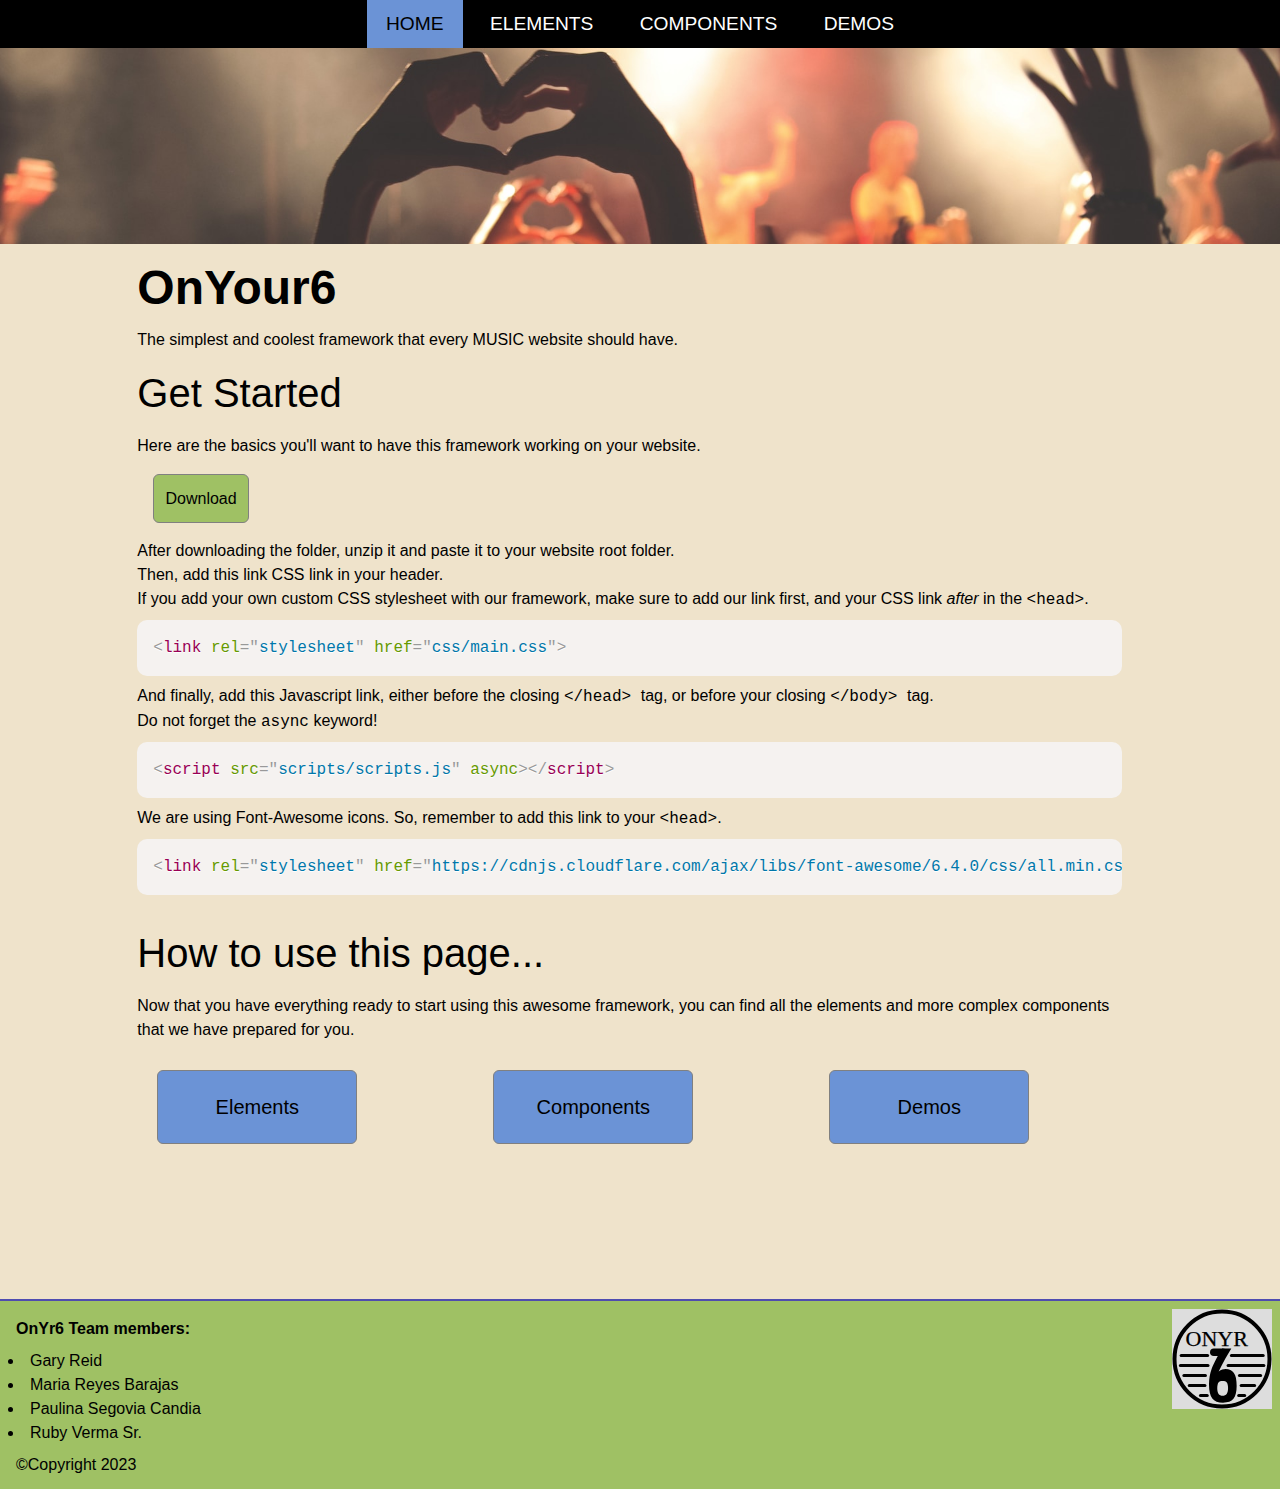
==== index.html @ 85c2cf01 "Everything first time" ====
<!DOCTYPE html>
<html lang="en">
<head>
    <meta charset="UTF-8">
    <meta http-equiv="X-UA-Compatible" content="IE=edge">
    <meta name="viewport" content="width=device-width, initial-scale=1.0">
    <title>Framework Group 6 Musicians</title>

    <!-- GOOGLE FONTS -->
    <link rel="preconnect" href="https://fonts.googleapis.com">
    <link rel="preconnect" href="https://fonts.gstatic.com" crossorigin>
    <link href="https://fonts.googleapis.com/css2?family=Montserrat:wght@300;400;500;700;800&family=Open+Sans:wght@300;500;700;800&family=Roboto:wght@300;500;700;900&family=Ysabeau:wght@300;500;700;900&display=swap" rel="stylesheet">

    <!-- FONT AWESOME -->
    <link rel="stylesheet" href="https://cdnjs.cloudflare.com/ajax/libs/font-awesome/6.4.0/css/all.min.css" integrity="sha512-iecdLmaskl7CVkqkXNQ/ZH/XLlvWZOJyj7Yy7tcenmpD1ypASozpmT/E0iPtmFIB46ZmdtAc9eNBvH0H/ZpiBw==" crossorigin="anonymous" referrerpolicy="no-referrer">

    <!-- CSS custom styles -->
    <link rel="stylesheet" href="css/prism.css">
    <link rel="stylesheet" href="css/main.css">

    <!-- Javascript link -->
    <script src="scripts/prism.js"></script>
    <script src="scripts/scripts.js" async></script>

</head>
<body>
    
    <header>
        <nav class="topNav">
            <a href="index.html" id="logoLink">
            <img src="images/OnYr6_a.svg" alt="music symbol" id="logo">
        </a>
        <ul class="menu">
            <li>
                <a href="index.html" class="active menuItem">Home</a>
            
            </li>
            <li>
                <a href="pages/elements.html" class="menuItem">Elements</a>
            
            </li>
            <li>
                <a href="pages/components.html" class="menuItem">Components</a>
            </li>
            <li>
                <a href="pages/demos.html" class="menuItem">Demos</a>
            </li>
        </ul>
        <button class="icon">
            <i class="fa-solid fa-bars menuIcon"></i>
            <i class="fa-regular fa-rectangle-xmark closeIcon"></i>
        </button>
    </nav>
    </header>
    <div class="picBig"></div>
    <main class="container">
        <article>
            <h1 class="bold">OnYour6</h1>
            <p>The simplest and coolest framework that every MUSIC website should have.</p>
            <h2>Get Started</h2>
            <p>Here are the basics you'll want to have this framework working on your website.</p>

            <a href="" download class="button M green aBtn">Download</a>

           <p>After downloading the folder, unzip it and paste it to your website root folder.</p> <p>Then, add this link CSS link in your header.</p><p>If you add your own custom CSS stylesheet with our framework, make sure to add our link first, and your CSS link <i>after</i> in the <code>&lt;head></code>.</p>
<pre><code class="language-html">&lt;link rel="stylesheet" href="css/main.css"></code></pre>
            
           <p>And finally, add this Javascript link, either before the closing <code>&lt;/head> </code> tag, or before your closing <code>&lt;/body> </code> tag. </p>Do not forget the <code>async</code> keyword!</p>
        
<pre><code class="language-html">&lt;script src="scripts/scripts.js" async>&lt;/script></code></pre>

            <p>We are using Font-Awesome icons. So, remember to add this link to your <code>&lt;head></code>.</p>

<pre><code class="language-html">&lt;link rel="stylesheet" href="https://cdnjs.cloudflare.com/ajax/libs/font-awesome/6.4.0/css/all.min.css" integrity="sha512-iecdLmaskl7CVkqkXNQ/ZH/XLlvWZOJyj7Yy7tcenmpD1ypASozpmT/E0iPtmFIB46ZmdtAc9eNBvH0H/ZpiBw==" crossorigin="anonymous" referrerpolicy="no-referrer"/></code></pre>
</article>

        <article>
            <h2>How to use this page...</h2>
            <p>Now that you have everything ready to start using this awesome framework, you can find all the elements and more complex components that we have prepared for you.</p>
               <div class="homeBtns phab">
                <a href="pages/elements.html" class="button L lightBlue aBtn">Elements</a>
                <a href="pages/components.html" class="button L lightBlue aBtn">Components</a>
                <a href="pages/demos.html" class="button L lightBlue aBtn">Demos</a>
</div>
        </article>
    </main>
    <footer>
          <a href="index.html"><img src="images/OnYr6_a.svg" alt="On Your Six" width="100" class="fl-right"></a>
        <p class="bold">OnYr6 Team members: </p>
                   <ul class="disc1">
            <li>Gary Reid </li>
            <li>Maria Reyes Barajas</li>
            <li>Paulina Segovia Candia </li>
            <li>Ruby Verma Sr.</li>
        </ul>
        <p id="copy">&copy;Copyright 2023</p>
    </footer>
</body>
</html>
---- css/prism.css ----
/* PrismJS 1.29.0
https://prismjs.com/download.html#themes=prism&languages=markup+css+clike+javascript */
code[class*=language-],pre[class*=language-]{color:#000;background:0 0;text-shadow:0 1px #fff;font-family:Consolas,Monaco,'Andale Mono','Ubuntu Mono',monospace;font-size:1em;text-align:left;white-space:pre;word-spacing:normal;word-break:normal;word-wrap:normal;line-height:1.5;-moz-tab-size:4;-o-tab-size:4;tab-size:4;-webkit-hyphens:none;-moz-hyphens:none;-ms-hyphens:none;hyphens:none}code[class*=language-] ::-moz-selection,code[class*=language-]::-moz-selection,pre[class*=language-] ::-moz-selection,pre[class*=language-]::-moz-selection{text-shadow:none;background:#b3d4fc}code[class*=language-] ::selection,code[class*=language-]::selection,pre[class*=language-] ::selection,pre[class*=language-]::selection{text-shadow:none;background:#b3d4fc}@media print{code[class*=language-],pre[class*=language-]{text-shadow:none}}pre[class*=language-]{padding:1em;margin:.5em 0;overflow:auto}:not(pre)>code[class*=language-],pre[class*=language-]{background:#f5f2f0}:not(pre)>code[class*=language-]{padding:.1em;border-radius:.3em;white-space:normal}.token.cdata,.token.comment,.token.doctype,.token.prolog{color:#708090}.token.punctuation{color:#999}.token.namespace{opacity:.7}.token.boolean,.token.constant,.token.deleted,.token.number,.token.property,.token.symbol,.token.tag{color:#905}.token.attr-name,.token.builtin,.token.char,.token.inserted,.token.selector,.token.string{color:#690}.language-css .token.string,.style .token.string,.token.entity,.token.operator,.token.url{color:#9a6e3a;background:hsla(0,0%,100%,.5)}.token.atrule,.token.attr-value,.token.keyword{color:#07a}.token.class-name,.token.function{color:#dd4a68}.token.important,.token.regex,.token.variable{color:#e90}.token.bold,.token.important{font-weight:700}.token.italic{font-style:italic}.token.entity{cursor:help}

pre[class*=language-] {
    
    border-radius: 10px;
}
---- css/main.css ----
nav ul,ol,ul{list-style:none}ul.disc1,ul.disc2{list-style-type:disc}ol.decimal2,ul.disc2{padding-left:1em}code,table{text-align:left}.button,.homeBtns,button,legend{text-align:center}#submit,.icon{cursor:pointer}.max-full-height,img{max-height:100%}#close-button,#popup,nav ul{position:fixed}html{box-sizing:border-box;font-size:16px}*,:after,:before{box-sizing:inherit}.container,.max-full-height,.max-full-width{box-sizing:border-box}body,h1,h2,h3,h4,h5,h6,ol,p,ul{margin:0;padding:0;font-weight:400}.container,body,section{margin:auto}header{background-color:var(--green);border-bottom:solid 2px var(--dark-blue);padding:1em}#logo{width:25%}:root{--basic-black:black;--basic-white:white;--dark-gray:gray;--light-gray:lightgray;--red:red;--dark-blue:rgb(79, 76, 176);--light-blue:rgb(107, 147, 214);--green:rgb(159, 193, 100);--dark-orange:rgb(205, 114, 45);--light-orange:rgb(211, 145, 101);--yellow:rgb(239, 227, 203)}body{font-family:'Josefins Sans',sans-serif;min-width:300px;font-size:1rem;font-weight:400;line-height:1.5rem;background:var(--yellow)}.container{background-color:var(--yellow);width:100%;max-width:1025px;padding:0 5px;display:flex;flex-direction:column}.green,.icon,footer,nav a#logoLink:hover,nav a:hover{background-color:var(--green)}h1,h2,h3,h4,h5,h6{margin:1rem 0;font-weight:300}.bold,h5,th{font-weight:700}h1{font-size:3rem;line-height:1}h2{font-size:2.5rem;line-height:1.25}h3{font-size:2rem;line-height:1.2}h4{font-size:1.25rem;line-height:1.3}h5,h6{font-size:1rem}h5{line-height:1.4}h6{line-height:1.5}.italic{font-style:italic}.under{text-decoration:underline}.strike{text-decoration:line-through}.button,button,button a,nav a{text-decoration:none}.cap{text-transform:capitalize}.lowcase{text-transform:lowercase}.upcase,nav ul{text-transform:uppercase}.icon{border:solid 1px var(--dark-blue);box-shadow:1px 1px var(--dark-blue);border-radius:6px;position:absolute;z-index:100;top:1.5em;right:2em;padding:4px}.container2,.gallery,.video-player,form,legend{position:relative}legend,section,td,th{padding:.5em}.closeIcon,.menuIcon{font-size:2.5em;color:var(--dark-blue)}.closeIcon{display:none}.aBtn,nav a{display:block}nav ul{transform:translateY(-100%);transition:transform .2s;top:0;left:0;right:0;z-index:99;background:#000;color:#fff;padding-top:5.5rem;line-height:3em}.showMenu{transform:translateY(0)}nav a{color:#fff;padding:0 1em;margin:.5em 0;font-size:1.2em}nav a:hover{color:#000}nav a.active{background-color:var(--light-blue);color:#000}.aBtn{color:#000}.blackT,button a{color:var(--basic-black)}article{width:97%;margin:.3em}section{border:solid 1px var(--dark-gray);border-radius:6px}button.icon,pre{margin:0}.homeBtns{display:flex;flex-direction:column;gap:.5em;margin:.5em auto;justify-content:center}pre{white-space:pre-wrap;line-height:15px;padding:5px;white-space:-moz-pre-wrap;white-space:-pre-wrap;white-space:-o-pre-wrap;word-wrap:break-word}.color{border-radius:6px;width:150px;height:30px;margin:10px}.white,.yellow{border:solid 1px var(--dark-gray)}table,td,th{border:solid 1px var(--dark-blue)}.black{background-color:var(--basic-black)}.white{background-color:var(--basic-white)}.gray{background-color:var(--dark-gray)}.lightGray{background-color:var(--light-gray)}.red{background-color:var(--red)}.darkBlue{background-color:var(--dark-blue)}.bordered th,.lightBlue,.striped tr:nth-child(2n),fieldset,legend{background-color:var(--light-blue)}.darkOrange{background-color:var(--dark-orange)}.lightOrange{background-color:var(--light-orange)}.yellow{background-color:var(--yellow)}.whiteT,button.black,button.darkBlue,button.gray{color:var(--basic-white)}.grayT{color:var(--dark-gray)}.lightGrayT{color:var(--light-gray)}#close-button,.redT{color:var(--red)}.darkBlueT{color:var(--dark-blue)}.lightBlueT{color:var(--light-blue)}.greeT{color:var(--green)}.darkOrangeT{color:var(--dark-orange)}.lightOrangeT{color:var(--light-orange)}.yellowT{color:var(--yellow)}.box,.card{color:#000;box-shadow:1px 1px 1px grey}ul.disc1,ul.disc2{list-style-position:inside}ol.decimal,ol.decimal2{list-style-type:decimal;list-style-position:inside}.inline{display:inline}.inline-flex{display:inline-flex}table{border-collapse:collapse;width:100%;margin:1em 0;line-height:1.2em}td,th{font-weight:400}#submit,legend{font-weight:700}.button,button{display:inline-block;border:1px solid gray;border-radius:6px;padding:.5em;font-size:1em;transition:.25s;margin:1em;max-width:70%}#mainpopimage,#submit,.contact label,.video-player.active{display:block}.XS{max-width:30px;font-size:10px}.XS:hover{border:solid 3px var(--basic-black)}.S{max-width:70px;padding:.4em;font-size:12px}.M{max-width:100px;padding:.7em;font-size:16px}.L{max-width:200px;padding:1.2em;font-size:20px}.button:hover,button:hover{letter-spacing:4px}.button.active,button.active{border:4px solid}form{margin:auto;padding:0}legend{top:2px;margin-bottom:0;border:solid 1px var(--basic-white);border-radius:6px}fieldset{border-radius:5px;border:2px solid #fff;max-width:450px;margin:.5em auto;box-shadow:rgba(0,0,0,.24) 0 3px 5px}#myForm{background-color:#00008b}.form-group{margin-bottom:10px}.contact label{margin-top:.5em;margin-bottom:5px;margin-left:.1em}.contact input[type=text],input[type=email],select,textarea{display:block;width:80%;padding:10px;border:1px solid #ccc;border-radius:5px;min-width:80%;box-shadow:0 0 3px rgba(0,0,0,.1);margin-left:1em}.radio,label{padding-left:1em;margin-bottom:.25em}.music{padding-left:0}#submit{background-color:#fff;color:#87ceeb;padding:5px 20px;border:none;border-radius:4px;font-size:1em;margin:4px;box-shadow:rgba(0,0,0,.24) 0 3px 8px}.button-container{display:flex;justify-content:center}input:focus,textarea:focus{outline:skyblue solid 1px;border:1px solid #87ceeb;box-shadow:0 0 3px #87ceeb}.tall1{grid-row:span 1/auto}.tall2{grid-row:span 2/auto}.tall3{grid-row:span 3/auto}.tall4{grid-row:span 4/auto}.tall5{grid-row:span 5/auto}.tall6{grid-row:span 6/auto}.tall7{grid-row:span 7/auto}.tall8{grid-row:span 8/auto}.tall9{grid-row:span 9/auto}.tall10{grid-row:span 10/auto}.tall11{grid-row:span 11/auto}.tall12{grid-row:span 12/auto}.wide1{grid-column:span 1/auto}.wide2{grid-column:span 2/auto}.wide3{grid-column:span 3/auto}.wide4{grid-column:span 4/auto}.wide5{grid-column:span 5/auto}.wide6{grid-column:span 6/auto}.wide7{grid-column:span 7/auto}.wide8{grid-column:span 8/auto}.wide9{grid-column:span 9/auto}.wide10{grid-column:span 10/auto}.wide11{grid-column:span 11/auto}.wide12{grid-column:span 12/auto}img{height:auto;max-width:100%}.round{border:1px solid #00f;border-radius:50%;object-fit:fill}.basic-grid{display:grid;grid-gap:0.25em;grid-template-columns:repeat(auto-fill,minmax(100px,1fr))}.onyr6-grid{display:grid;border:1px solid grey;max-width:1025px;margin:auto;grid-gap:3px;grid-template-columns:repeat(12,1fr)}.box,.flex{display:flex}.flex{justify-content:space-evenly}.container2{border:1px solid var(--yellow);margin:5px auto;width:100%;padding:3px}.box{flex-direction:row;border:1px solid grey}.card{justify-content:center;background:center #eee;margin:auto;overflow:hidden;width:100%;height:100%}.max-full-width{max-width:100%}.eight-by-eight,.eleven-by-eleven,.five-by-five,.four-by-four,.nine-by-nine,.seven-by-seven,.six-by-six,.ten-by-ten,.three-by-three,.twelve-by-twelve,.two-by-two{display:grid;max-width:1025px;grid-gap:0.5em;margin:auto}.two-by-two{grid-template-rows:repeat(2,1fr);grid-template-columns:repeat(2,1fr)}.three-by-three{grid-template-rows:repeat(3,1fr);grid-template-columns:repeat(3,1fr)}.four-by-four{grid-template-rows:repeat(4,1fr);grid-template-columns:repeat(4,1fr)}.five-by-five{grid-template-rows:repeat(5,1fr);grid-template-columns:repeat(5,1fr)}.six-by-six{grid-template-rows:repeat(6,1fr);grid-template-columns:repeat(6,1fr)}.seven-by-seven{grid-template-rows:repeat(7,1fr);grid-template-columns:repeat(7,1fr)}.eight-by-eight{grid-template-rows:repeat(8,1fr);grid-template-columns:repeat(8,1fr)}.nine-by-nine{grid-template-rows:repeat(9,1fr);grid-template-columns:repeat(9,1fr)}.ten-by-ten{grid-template-rows:repeat(10,1fr);grid-template-columns:repeat(10,1fr)}.eleven-by-eleven{grid-template-rows:repeat(11,1fr);grid-template-columns:repeat(11,1fr)}.twelve-by-twelve{grid-template-rows:repeat(12,1fr);grid-template-columns:repeat(12,1fr)}.fl-clear,.fl-left,.fl-right,.video-player{max-width:100%}.fl-left{float:left;background:#ddd}.fl-right{float:right;background:#ddd}.fl-clear{margin:auto;clear:both}.parallax{background-image:url("../images/bgImg01.jpg");min-height:300px;background-attachment:fixed;background-position:center;background-repeat:no-repeat;background-size:cover}audio{width:250px}#controls,.buttons-container,.todo-list{margin-top:5px}#video-selection,select{margin:1em;border:solid 2px var(--dark-blue)}.todo-item{display:flex;align-items:center;justify-content:center;background-color:#87cefa;margin-bottom:5px}.buttons button,.todo-item input[type=checkbox]{margin-right:10px}.todo-item .text{flex-grow:1}.buttons{display:flex;justify-content:center;margin:3px auto}#video-selection{font-size:15px}.video-player{padding-bottom:56.25%;height:0;margin-bottom:20px;display:none}.video-player iframe,.video-player video{position:absolute;top:0;left:0;width:100%;height:100%}#popup{z-index:1000;top:20%;left:5%;width:90%;height:60%;background-color:rgba(128,128,128,.5);display:none}#mainpopimage{position:absolute;border:4px solid var(--light-blue);transform:translate(30%,50%);max-width:90%;margin:0 auto;height:auto}.gallery{display:flex;flex-wrap:wrap;justify-content:center;align-content:center;gap:10px;min-width:250px;max-width:600px;margin:1em auto}.gallery img{border:3px solid var(--light-gray);max-width:150px;height:150px}#close-button{top:calc(48vh - 200px);right:calc(50% - 140px);border:solid 3px var(--basic-white);border-radius:6px;padding:.2em;font-size:30px;cursor:pointer;z-index:1001}#left-button,#right-button{position:absolute;top:50%;color:var(--red);font-size:28px;text-shadow:2px 2px 2px #fff;cursor:pointer;z-index:3000}#left-button{left:1em}#right-button{right:1em}footer{border-top:solid 2px var(--dark-blue);padding:.5em}footer p{margin:.5em}@media print{.dont-print,.dont-print *{display:none!important}}@media only screen and (min-width:100px){#mainpopimage{top:50%;left:50%;border:8px solid #769ee2;transform:translate(-50%,-50%)}}.desk,.lap,.phab,.tab{width:100vw}@media (min-width:500px){.phab{max-width:475px;display:grid;grid-template-columns:1fr 1fr;grid-template-rows:1fr 1fr 1fr;justify-content:space-between}}@media (min-width:750px){.phab,.tab{max-width:710px;display:grid;grid-template-columns:1fr 1fr 1fr;grid-template-rows:1fr 1fr;justify-content:space-between}}@media (min-width:1000px){.lap,.phab,.tab{max-width:1000px;display:grid;grid-template-columns:1fr 1fr 1fr;grid-template-rows:1fr 1fr}}@media only screen and (min-width:750px){#logo,button.icon{display:none}nav ul{display:flex;flex-direction:row;align-items:center;justify-content:center;gap:.5em;transform:translateY(0);padding:0;border-bottom:solid 1px var(--sec-alt-color)}nav ul li a{margin:0}div.picBig{height:200px;margin:auto;max-width:100%;background-image:url("../images/crowdConcert.jpg");background-repeat:no-repeat;background-position:center;background-size:cover;background-color:var(--main-color)}}
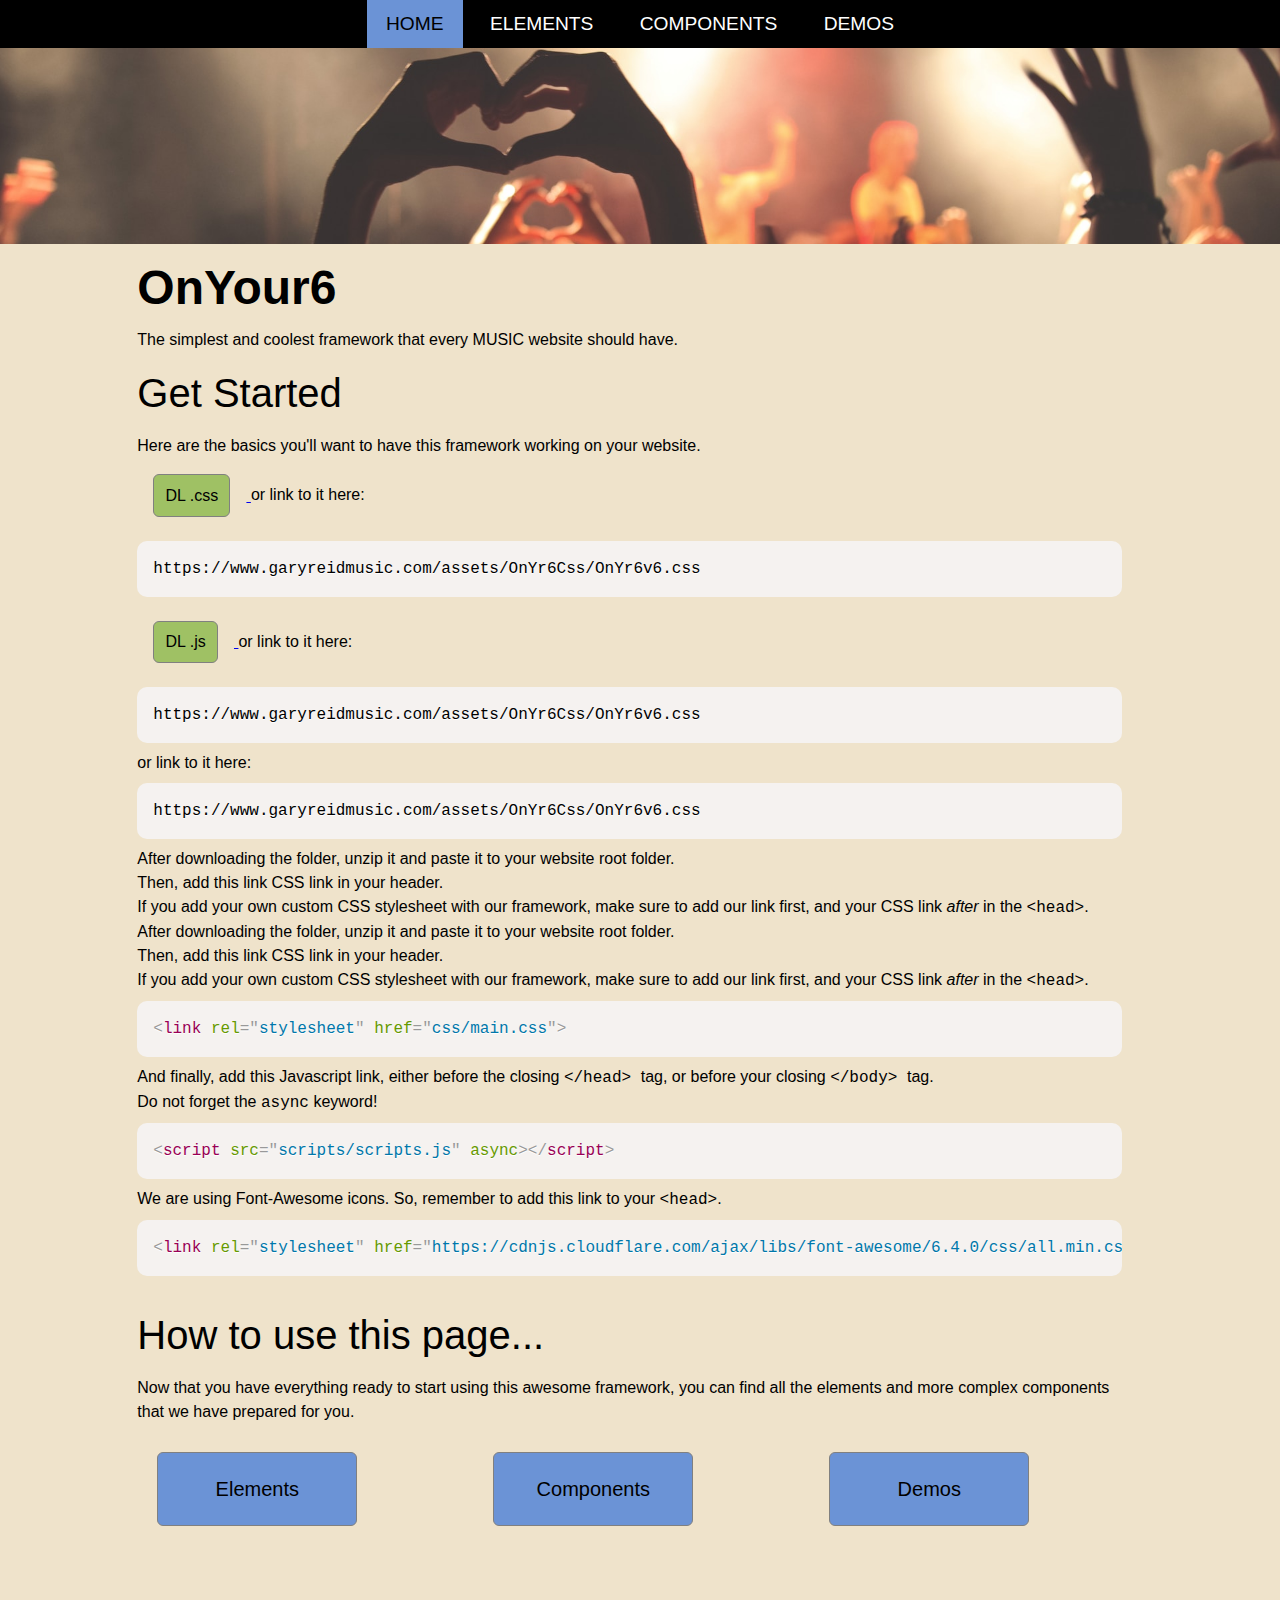
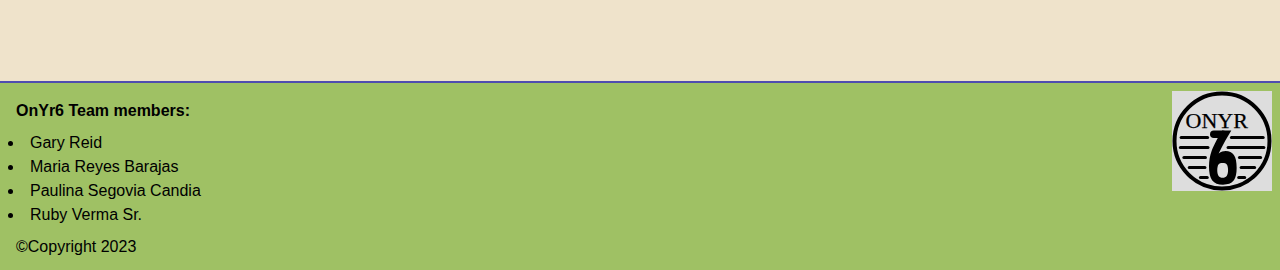
==== commit 0e6a5356: "Ruby Demo updated" ====
--- a/index.html
+++ b/index.html
@@ -59,13 +59,21 @@
             <p>The simplest and coolest framework that every MUSIC website should have.</p>
             <h2>Get Started</h2>
             <p>Here are the basics you'll want to have this framework working on your website.</p>
+<a href="css/main.css" download="OnYr6v6css">
+<button class="M green abtn">DL .css</button>
+</a> or link to it here:<pre><code class="language-html">https://www.garyreidmusic.com/assets/OnYr6Css/OnYr6v6.css</code></pre>
 
-            <a href="" download class="button M green aBtn">Download</a>
-
+<a href="garyreidmusic.com/assets/scripts/scripts.js" download="OnYr6v6js">
+<button class="M green abtn">DL .js</button>
+</a>or link to it here:<pre><code class="language-html">https://www.garyreidmusic.com/assets/OnYr6Css/OnYr6v6.css</code></pre>
+          
+           or link to it here:<pre><code class="language-html">https://www.garyreidmusic.com/assets/OnYr6Css/OnYr6v6.css</code></pre>
+<!--            <a href="https://garyreidmusic.com/assets/OnYr6Css/OnYr6v6.css" class="button M green aBtn"> -->
+           <p>After downloading the folder, unzip it and paste it to your website root folder.</p> <p>Then, add this link CSS link in your header.</p><p>If you add your own custom CSS stylesheet with our framework, make sure to add our link first, and your CSS link <i>after</i> in the <code>&lt;head></code>.</p>
            <p>After downloading the folder, unzip it and paste it to your website root folder.</p> <p>Then, add this link CSS link in your header.</p><p>If you add your own custom CSS stylesheet with our framework, make sure to add our link first, and your CSS link <i>after</i> in the <code>&lt;head></code>.</p>
 <pre><code class="language-html">&lt;link rel="stylesheet" href="css/main.css"></code></pre>
             
-           <p>And finally, add this Javascript link, either before the closing <code>&lt;/head> </code> tag, or before your closing <code>&lt;/body> </code> tag. </p>Do not forget the <code>async</code> keyword!</p>
+           <p>And finally, add this Javascript link, either before the closing <code>&lt;/head> </code> tag, or before your closing <code>&lt;/body> </code> tag. </p><p>Do not forget the <code>async</code> keyword!</p>
         
 <pre><code class="language-html">&lt;script src="scripts/scripts.js" async>&lt;/script></code></pre>
 
--- a/css/main.css
+++ b/css/main.css
@@ -1 +1,1098 @@
-nav ul,ol,ul{list-style:none}ul.disc1,ul.disc2{list-style-type:disc}ol.decimal2,ul.disc2{padding-left:1em}code,table{text-align:left}.button,.homeBtns,button,legend{text-align:center}#submit,.icon{cursor:pointer}.max-full-height,img{max-height:100%}#close-button,#popup,nav ul{position:fixed}html{box-sizing:border-box;font-size:16px}*,:after,:before{box-sizing:inherit}.container,.max-full-height,.max-full-width{box-sizing:border-box}body,h1,h2,h3,h4,h5,h6,ol,p,ul{margin:0;padding:0;font-weight:400}.container,body,section{margin:auto}header{background-color:var(--green);border-bottom:solid 2px var(--dark-blue);padding:1em}#logo{width:25%}:root{--basic-black:black;--basic-white:white;--dark-gray:gray;--light-gray:lightgray;--red:red;--dark-blue:rgb(79, 76, 176);--light-blue:rgb(107, 147, 214);--green:rgb(159, 193, 100);--dark-orange:rgb(205, 114, 45);--light-orange:rgb(211, 145, 101);--yellow:rgb(239, 227, 203)}body{font-family:'Josefins Sans',sans-serif;min-width:300px;font-size:1rem;font-weight:400;line-height:1.5rem;background:var(--yellow)}.container{background-color:var(--yellow);width:100%;max-width:1025px;padding:0 5px;display:flex;flex-direction:column}.green,.icon,footer,nav a#logoLink:hover,nav a:hover{background-color:var(--green)}h1,h2,h3,h4,h5,h6{margin:1rem 0;font-weight:300}.bold,h5,th{font-weight:700}h1{font-size:3rem;line-height:1}h2{font-size:2.5rem;line-height:1.25}h3{font-size:2rem;line-height:1.2}h4{font-size:1.25rem;line-height:1.3}h5,h6{font-size:1rem}h5{line-height:1.4}h6{line-height:1.5}.italic{font-style:italic}.under{text-decoration:underline}.strike{text-decoration:line-through}.button,button,button a,nav a{text-decoration:none}.cap{text-transform:capitalize}.lowcase{text-transform:lowercase}.upcase,nav ul{text-transform:uppercase}.icon{border:solid 1px var(--dark-blue);box-shadow:1px 1px var(--dark-blue);border-radius:6px;position:absolute;z-index:100;top:1.5em;right:2em;padding:4px}.container2,.gallery,.video-player,form,legend{position:relative}legend,section,td,th{padding:.5em}.closeIcon,.menuIcon{font-size:2.5em;color:var(--dark-blue)}.closeIcon{display:none}.aBtn,nav a{display:block}nav ul{transform:translateY(-100%);transition:transform .2s;top:0;left:0;right:0;z-index:99;background:#000;color:#fff;padding-top:5.5rem;line-height:3em}.showMenu{transform:translateY(0)}nav a{color:#fff;padding:0 1em;margin:.5em 0;font-size:1.2em}nav a:hover{color:#000}nav a.active{background-color:var(--light-blue);color:#000}.aBtn{color:#000}.blackT,button a{color:var(--basic-black)}article{width:97%;margin:.3em}section{border:solid 1px var(--dark-gray);border-radius:6px}button.icon,pre{margin:0}.homeBtns{display:flex;flex-direction:column;gap:.5em;margin:.5em auto;justify-content:center}pre{white-space:pre-wrap;line-height:15px;padding:5px;white-space:-moz-pre-wrap;white-space:-pre-wrap;white-space:-o-pre-wrap;word-wrap:break-word}.color{border-radius:6px;width:150px;height:30px;margin:10px}.white,.yellow{border:solid 1px var(--dark-gray)}table,td,th{border:solid 1px var(--dark-blue)}.black{background-color:var(--basic-black)}.white{background-color:var(--basic-white)}.gray{background-color:var(--dark-gray)}.lightGray{background-color:var(--light-gray)}.red{background-color:var(--red)}.darkBlue{background-color:var(--dark-blue)}.bordered th,.lightBlue,.striped tr:nth-child(2n),fieldset,legend{background-color:var(--light-blue)}.darkOrange{background-color:var(--dark-orange)}.lightOrange{background-color:var(--light-orange)}.yellow{background-color:var(--yellow)}.whiteT,button.black,button.darkBlue,button.gray{color:var(--basic-white)}.grayT{color:var(--dark-gray)}.lightGrayT{color:var(--light-gray)}#close-button,.redT{color:var(--red)}.darkBlueT{color:var(--dark-blue)}.lightBlueT{color:var(--light-blue)}.greeT{color:var(--green)}.darkOrangeT{color:var(--dark-orange)}.lightOrangeT{color:var(--light-orange)}.yellowT{color:var(--yellow)}.box,.card{color:#000;box-shadow:1px 1px 1px grey}ul.disc1,ul.disc2{list-style-position:inside}ol.decimal,ol.decimal2{list-style-type:decimal;list-style-position:inside}.inline{display:inline}.inline-flex{display:inline-flex}table{border-collapse:collapse;width:100%;margin:1em 0;line-height:1.2em}td,th{font-weight:400}#submit,legend{font-weight:700}.button,button{display:inline-block;border:1px solid gray;border-radius:6px;padding:.5em;font-size:1em;transition:.25s;margin:1em;max-width:70%}#mainpopimage,#submit,.contact label,.video-player.active{display:block}.XS{max-width:30px;font-size:10px}.XS:hover{border:solid 3px var(--basic-black)}.S{max-width:70px;padding:.4em;font-size:12px}.M{max-width:100px;padding:.7em;font-size:16px}.L{max-width:200px;padding:1.2em;font-size:20px}.button:hover,button:hover{letter-spacing:4px}.button.active,button.active{border:4px solid}form{margin:auto;padding:0}legend{top:2px;margin-bottom:0;border:solid 1px var(--basic-white);border-radius:6px}fieldset{border-radius:5px;border:2px solid #fff;max-width:450px;margin:.5em auto;box-shadow:rgba(0,0,0,.24) 0 3px 5px}#myForm{background-color:#00008b}.form-group{margin-bottom:10px}.contact label{margin-top:.5em;margin-bottom:5px;margin-left:.1em}.contact input[type=text],input[type=email],select,textarea{display:block;width:80%;padding:10px;border:1px solid #ccc;border-radius:5px;min-width:80%;box-shadow:0 0 3px rgba(0,0,0,.1);margin-left:1em}.radio,label{padding-left:1em;margin-bottom:.25em}.music{padding-left:0}#submit{background-color:#fff;color:#87ceeb;padding:5px 20px;border:none;border-radius:4px;font-size:1em;margin:4px;box-shadow:rgba(0,0,0,.24) 0 3px 8px}.button-container{display:flex;justify-content:center}input:focus,textarea:focus{outline:skyblue solid 1px;border:1px solid #87ceeb;box-shadow:0 0 3px #87ceeb}.tall1{grid-row:span 1/auto}.tall2{grid-row:span 2/auto}.tall3{grid-row:span 3/auto}.tall4{grid-row:span 4/auto}.tall5{grid-row:span 5/auto}.tall6{grid-row:span 6/auto}.tall7{grid-row:span 7/auto}.tall8{grid-row:span 8/auto}.tall9{grid-row:span 9/auto}.tall10{grid-row:span 10/auto}.tall11{grid-row:span 11/auto}.tall12{grid-row:span 12/auto}.wide1{grid-column:span 1/auto}.wide2{grid-column:span 2/auto}.wide3{grid-column:span 3/auto}.wide4{grid-column:span 4/auto}.wide5{grid-column:span 5/auto}.wide6{grid-column:span 6/auto}.wide7{grid-column:span 7/auto}.wide8{grid-column:span 8/auto}.wide9{grid-column:span 9/auto}.wide10{grid-column:span 10/auto}.wide11{grid-column:span 11/auto}.wide12{grid-column:span 12/auto}img{height:auto;max-width:100%}.round{border:1px solid #00f;border-radius:50%;object-fit:fill}.basic-grid{display:grid;grid-gap:0.25em;grid-template-columns:repeat(auto-fill,minmax(100px,1fr))}.onyr6-grid{display:grid;border:1px solid grey;max-width:1025px;margin:auto;grid-gap:3px;grid-template-columns:repeat(12,1fr)}.box,.flex{display:flex}.flex{justify-content:space-evenly}.container2{border:1px solid var(--yellow);margin:5px auto;width:100%;padding:3px}.box{flex-direction:row;border:1px solid grey}.card{justify-content:center;background:center #eee;margin:auto;overflow:hidden;width:100%;height:100%}.max-full-width{max-width:100%}.eight-by-eight,.eleven-by-eleven,.five-by-five,.four-by-four,.nine-by-nine,.seven-by-seven,.six-by-six,.ten-by-ten,.three-by-three,.twelve-by-twelve,.two-by-two{display:grid;max-width:1025px;grid-gap:0.5em;margin:auto}.two-by-two{grid-template-rows:repeat(2,1fr);grid-template-columns:repeat(2,1fr)}.three-by-three{grid-template-rows:repeat(3,1fr);grid-template-columns:repeat(3,1fr)}.four-by-four{grid-template-rows:repeat(4,1fr);grid-template-columns:repeat(4,1fr)}.five-by-five{grid-template-rows:repeat(5,1fr);grid-template-columns:repeat(5,1fr)}.six-by-six{grid-template-rows:repeat(6,1fr);grid-template-columns:repeat(6,1fr)}.seven-by-seven{grid-template-rows:repeat(7,1fr);grid-template-columns:repeat(7,1fr)}.eight-by-eight{grid-template-rows:repeat(8,1fr);grid-template-columns:repeat(8,1fr)}.nine-by-nine{grid-template-rows:repeat(9,1fr);grid-template-columns:repeat(9,1fr)}.ten-by-ten{grid-template-rows:repeat(10,1fr);grid-template-columns:repeat(10,1fr)}.eleven-by-eleven{grid-template-rows:repeat(11,1fr);grid-template-columns:repeat(11,1fr)}.twelve-by-twelve{grid-template-rows:repeat(12,1fr);grid-template-columns:repeat(12,1fr)}.fl-clear,.fl-left,.fl-right,.video-player{max-width:100%}.fl-left{float:left;background:#ddd}.fl-right{float:right;background:#ddd}.fl-clear{margin:auto;clear:both}.parallax{background-image:url("../images/bgImg01.jpg");min-height:300px;background-attachment:fixed;background-position:center;background-repeat:no-repeat;background-size:cover}audio{width:250px}#controls,.buttons-container,.todo-list{margin-top:5px}#video-selection,select{margin:1em;border:solid 2px var(--dark-blue)}.todo-item{display:flex;align-items:center;justify-content:center;background-color:#87cefa;margin-bottom:5px}.buttons button,.todo-item input[type=checkbox]{margin-right:10px}.todo-item .text{flex-grow:1}.buttons{display:flex;justify-content:center;margin:3px auto}#video-selection{font-size:15px}.video-player{padding-bottom:56.25%;height:0;margin-bottom:20px;display:none}.video-player iframe,.video-player video{position:absolute;top:0;left:0;width:100%;height:100%}#popup{z-index:1000;top:20%;left:5%;width:90%;height:60%;background-color:rgba(128,128,128,.5);display:none}#mainpopimage{position:absolute;border:4px solid var(--light-blue);transform:translate(30%,50%);max-width:90%;margin:0 auto;height:auto}.gallery{display:flex;flex-wrap:wrap;justify-content:center;align-content:center;gap:10px;min-width:250px;max-width:600px;margin:1em auto}.gallery img{border:3px solid var(--light-gray);max-width:150px;height:150px}#close-button{top:calc(48vh - 200px);right:calc(50% - 140px);border:solid 3px var(--basic-white);border-radius:6px;padding:.2em;font-size:30px;cursor:pointer;z-index:1001}#left-button,#right-button{position:absolute;top:50%;color:var(--red);font-size:28px;text-shadow:2px 2px 2px #fff;cursor:pointer;z-index:3000}#left-button{left:1em}#right-button{right:1em}footer{border-top:solid 2px var(--dark-blue);padding:.5em}footer p{margin:.5em}@media print{.dont-print,.dont-print *{display:none!important}}@media only screen and (min-width:100px){#mainpopimage{top:50%;left:50%;border:8px solid #769ee2;transform:translate(-50%,-50%)}}.desk,.lap,.phab,.tab{width:100vw}@media (min-width:500px){.phab{max-width:475px;display:grid;grid-template-columns:1fr 1fr;grid-template-rows:1fr 1fr 1fr;justify-content:space-between}}@media (min-width:750px){.phab,.tab{max-width:710px;display:grid;grid-template-columns:1fr 1fr 1fr;grid-template-rows:1fr 1fr;justify-content:space-between}}@media (min-width:1000px){.lap,.phab,.tab{max-width:1000px;display:grid;grid-template-columns:1fr 1fr 1fr;grid-template-rows:1fr 1fr}}@media only screen and (min-width:750px){#logo,button.icon{display:none}nav ul{display:flex;flex-direction:row;align-items:center;justify-content:center;gap:.5em;transform:translateY(0);padding:0;border-bottom:solid 1px var(--sec-alt-color)}nav ul li a{margin:0}div.picBig{height:200px;margin:auto;max-width:100%;background-image:url("../images/crowdConcert.jpg");background-repeat:no-repeat;background-position:center;background-size:cover;background-color:var(--main-color)}}+nav ul,
+ol,
+ul {
+   list-style: none
+}
+
+ul.disc1,
+ul.disc2 {
+   list-style-type: disc
+}
+
+ol.decimal2,
+ul.disc2 {
+   padding-left: 1em
+}
+
+code,
+table {
+   text-align: left
+}
+
+.button,
+.homeBtns,
+button,
+legend {
+   text-align: center
+}
+
+#submit,
+.icon {
+   cursor: pointer
+}
+
+.max-full-height,
+img {
+   max-height: 100%
+}
+
+#close-button,
+#popup,
+nav ul {
+   position: fixed
+}
+
+html {
+   box-sizing: border-box;
+   font-size: 16px
+}
+
+*,
+:after,
+:before {
+   box-sizing: inherit
+}
+
+.container,
+.max-full-height,
+.max-full-width {
+   box-sizing: border-box
+}
+
+body,
+h1,
+h2,
+h3,
+h4,
+h5,
+h6,
+ol,
+p,
+ul {
+   margin: 0;
+   padding: 0;
+   font-weight: 400
+}
+
+.container,
+body,
+section {
+   margin: auto
+}
+
+header {
+   background-color: var(--green);
+   border-bottom: solid 2px var(--dark-blue);
+   padding: 1em
+}
+
+#logo {
+   width: 25%
+}
+
+:root {
+   --basic-black: black;
+   --basic-white: white;
+   --dark-gray: gray;
+   --light-gray: lightgray;
+   --red: red;
+   --dark-blue: rgb(79, 76, 176);
+   --light-blue: rgb(107, 147, 214);
+   --green: rgb(159, 193, 100);
+   --dark-orange: rgb(205, 114, 45);
+   --light-orange: rgb(211, 145, 101);
+   --yellow: rgb(239, 227, 203)
+}
+
+body {
+   font-family: 'Josefins Sans', sans-serif;
+   min-width: 300px;
+   font-size: 1rem;
+   font-weight: 400;
+   line-height: 1.5rem;
+   background: var(--yellow)
+}
+
+.container {
+   background-color: var(--yellow);
+   width: 100%;
+   max-width: 1025px;
+   padding: 0 5px;
+   display: flex;
+   flex-direction: column
+}
+
+.green,
+.icon,
+footer,
+nav a#logoLink:hover,
+nav a:hover {
+   background-color: var(--green)
+}
+
+h1,
+h2,
+h3,
+h4,
+h5,
+h6 {
+   margin: 1rem 0;
+   font-weight: 300
+}
+
+.bold,
+h5,
+th {
+   font-weight: 700
+}
+
+h1 {
+   font-size: 3rem;
+   line-height: 1
+}
+
+h2 {
+   font-size: 2.5rem;
+   line-height: 1.25
+}
+
+h3 {
+   font-size: 2rem;
+   line-height: 1.2
+}
+
+h4 {
+   font-size: 1.25rem;
+   line-height: 1.3
+}
+
+h5,
+h6 {
+   font-size: 1rem
+}
+
+h5 {
+   line-height: 1.4
+}
+
+h6 {
+   line-height: 1.5
+}
+
+.italic {
+   font-style: italic
+}
+
+.under {
+   text-decoration: underline
+}
+
+.strike {
+   text-decoration: line-through
+}
+
+.button,
+button,
+button a,
+nav a {
+   text-decoration: none
+}
+
+.cap {
+   text-transform: capitalize
+}
+
+.lowcase {
+   text-transform: lowercase
+}
+
+.upcase,
+nav ul {
+   text-transform: uppercase
+}
+
+.icon {
+   border: solid 1px var(--dark-blue);
+   box-shadow: 1px 1px var(--dark-blue);
+   border-radius: 6px;
+   position: absolute;
+   z-index: 100;
+   top: 1.5em;
+   right: 2em;
+   padding: 4px
+}
+
+.container2,
+.gallery,
+.video-player,
+form,
+legend {
+   position: relative
+}
+
+legend,
+section,
+td,
+th {
+   padding: .5em
+}
+
+.closeIcon,
+.menuIcon {
+   font-size: 2.5em;
+   color: var(--dark-blue)
+}
+
+.closeIcon {
+   display: none
+}
+
+.aBtn,
+nav a {
+   display: block
+}
+
+nav ul {
+   transform: translateY(-100%);
+   transition: transform .2s;
+   top: 0;
+   left: 0;
+   right: 0;
+   z-index: 99;
+   background: #000;
+   color: #fff;
+   padding-top: 5.5rem;
+   line-height: 3em
+}
+
+.showMenu {
+   transform: translateY(0)
+}
+
+nav a {
+   color: #fff;
+   padding: 0 1em;
+   margin: .5em 0;
+   font-size: 1.2em
+}
+
+nav a:hover {
+   color: #000
+}
+
+nav a.active {
+   background-color: var(--light-blue);
+   color: #000
+}
+
+.aBtn {
+   color: #000
+}
+
+.blackT,
+button a {
+   color: var(--basic-black)
+}
+
+article {
+   width: 97%;
+   margin: .3em
+}
+
+section {
+   border: solid 1px var(--dark-gray);
+   border-radius: 6px
+}
+
+button.icon,
+pre {
+   margin: 0
+}
+
+.homeBtns {
+   display: flex;
+   flex-direction: column;
+   gap: .5em;
+   margin: .5em auto;
+   justify-content: center
+}
+
+pre {
+   white-space: pre-wrap;
+   line-height: 15px;
+   padding: 5px;
+   white-space: -moz-pre-wrap;
+   white-space: -pre-wrap;
+   white-space: -o-pre-wrap;
+   word-wrap: break-word
+}
+
+.color {
+   border-radius: 6px;
+   width: 150px;
+   height: 30px;
+   margin: 10px
+}
+
+.white,
+.yellow {
+   border: solid 1px var(--dark-gray)
+}
+
+table,
+td,
+th {
+   border: solid 1px var(--dark-blue)
+}
+
+.black {
+   background-color: var(--basic-black)
+}
+
+.white {
+   background-color: var(--basic-white)
+}
+
+.gray {
+   background-color: var(--dark-gray)
+}
+
+.lightGray {
+   background-color: var(--light-gray)
+}
+
+.red {
+   background-color: var(--red)
+}
+
+.darkBlue {
+   background-color: var(--dark-blue)
+}
+
+.bordered th,
+.lightBlue,
+.striped tr:nth-child(2n),
+fieldset,
+legend {
+   background-color: var(--light-blue)
+}
+
+.darkOrange {
+   background-color: var(--dark-orange)
+}
+
+.lightOrange {
+   background-color: var(--light-orange)
+}
+
+.yellow {
+   background-color: var(--yellow)
+}
+
+.whiteT,
+button.black,
+button.darkBlue,
+button.gray {
+   color: var(--basic-white)
+}
+
+.grayT {
+   color: var(--dark-gray)
+}
+
+.lightGrayT {
+   color: var(--light-gray)
+}
+
+#close-button,
+.redT {
+   color: var(--red)
+}
+
+.darkBlueT {
+   color: var(--dark-blue)
+}
+
+.lightBlueT {
+   color: var(--light-blue)
+}
+
+.greeT {
+   color: var(--green)
+}
+
+.darkOrangeT {
+   color: var(--dark-orange)
+}
+
+.lightOrangeT {
+   color: var(--light-orange)
+}
+
+.yellowT {
+   color: var(--yellow)
+}
+
+.box,
+.card {
+   color: #000;
+   box-shadow: 1px 1px 1px grey
+}
+
+ul.disc1,
+ul.disc2 {
+   list-style-position: inside
+}
+
+ol.decimal,
+ol.decimal2 {
+   list-style-type: decimal;
+   list-style-position: inside
+}
+
+.inline {
+   display: inline
+}
+
+.inline-flex {
+   display: inline-flex
+}
+
+table {
+   border-collapse: collapse;
+   width: 100%;
+   margin: 1em 0;
+   line-height: 1.2em
+}
+
+td,
+th {
+   font-weight: 400
+}
+
+#submit,
+legend {
+   font-weight: 700
+}
+
+.button,
+button {
+   display: inline-block;
+   border: 1px solid gray;
+   border-radius: 6px;
+   padding: .5em;
+   font-size: 1em;
+   transition: .25s;
+   margin: 1em;
+   max-width: 70%
+}
+
+#mainpopimage,
+#submit,
+.contact label,
+.video-player.active {
+   display: block
+}
+
+.XS {
+   max-width: 30px;
+   font-size: 10px
+}
+
+.XS:hover {
+   border: solid 3px var(--basic-black)
+}
+
+.S {
+   max-width: 70px;
+   padding: .4em;
+   font-size: 12px
+}
+
+.M {
+   max-width: 100px;
+   padding: .7em;
+   font-size: 16px
+}
+
+.L {
+   max-width: 200px;
+   padding: 1.2em;
+   font-size: 20px
+}
+
+.button:hover,
+button:hover {
+   letter-spacing: 4px
+}
+
+.button.active,
+button.active {
+   border: 4px solid
+}
+
+form {
+   margin: auto;
+   padding: 0
+}
+
+legend {
+   top: 2px;
+   margin-bottom: 0;
+   border: solid 1px var(--basic-white);
+   border-radius: 6px
+}
+
+fieldset {
+   border-radius: 5px;
+   border: 2px solid #fff;
+   max-width: 450px;
+   margin: .5em auto;
+   box-shadow: rgba(0, 0, 0, .24) 0 3px 5px
+}
+
+#myForm {
+   background-color: #00008b
+}
+
+.form-group {
+   margin-bottom: 10px
+}
+
+.contact label {
+   margin-top: .5em;
+   margin-bottom: 5px;
+   margin-left: .1em
+}
+
+.contact input[type=text],
+input[type=email],
+select,
+textarea {
+   display: block;
+   width: 80%;
+   padding: 10px;
+   border: 1px solid #ccc;
+   border-radius: 5px;
+   min-width: 80%;
+   box-shadow: 0 0 3px rgba(0, 0, 0, .1);
+   margin-left: 1em
+}
+
+.radio,
+label {
+   padding-left: 1em;
+   margin-bottom: .25em
+}
+
+.music {
+   padding-left: 0
+}
+
+#submit {
+   background-color: #fff;
+   color: #87ceeb;
+   padding: 5px 20px;
+   border: none;
+   border-radius: 4px;
+   font-size: 1em;
+   margin: 4px;
+   box-shadow: rgba(0, 0, 0, .24) 0 3px 8px
+}
+
+.button-container {
+   display: flex;
+   justify-content: center
+}
+
+input:focus,
+textarea:focus {
+   outline: skyblue solid 1px;
+   border: 1px solid #87ceeb;
+   box-shadow: 0 0 3px #87ceeb
+}
+
+.tall1 {
+   grid-row: span 1/auto
+}
+
+.tall2 {
+   grid-row: span 2/auto
+}
+
+.tall3 {
+   grid-row: span 3/auto
+}
+
+.tall4 {
+   grid-row: span 4/auto
+}
+
+.tall5 {
+   grid-row: span 5/auto
+}
+
+.tall6 {
+   grid-row: span 6/auto
+}
+
+.tall7 {
+   grid-row: span 7/auto
+}
+
+.tall8 {
+   grid-row: span 8/auto
+}
+
+.tall9 {
+   grid-row: span 9/auto
+}
+
+.tall10 {
+   grid-row: span 10/auto
+}
+
+.tall11 {
+   grid-row: span 11/auto
+}
+
+.tall12 {
+   grid-row: span 12/auto
+}
+
+.wide1 {
+   grid-column: span 1/auto
+}
+
+.wide2 {
+   grid-column: span 2/auto
+}
+
+.wide3 {
+   grid-column: span 3/auto
+}
+
+.wide4 {
+   grid-column: span 4/auto
+}
+
+.wide5 {
+   grid-column: span 5/auto
+}
+
+.wide6 {
+   grid-column: span 6/auto
+}
+
+.wide7 {
+   grid-column: span 7/auto
+}
+
+.wide8 {
+   grid-column: span 8/auto
+}
+
+.wide9 {
+   grid-column: span 9/auto
+}
+
+.wide10 {
+   grid-column: span 10/auto
+}
+
+.wide11 {
+   grid-column: span 11/auto
+}
+
+.wide12 {
+   grid-column: span 12/auto
+}
+
+img {
+   height: auto;
+   max-width: 100%
+}
+
+.round {
+   border: 1px solid #00f;
+   border-radius: 50%;
+   object-fit: fill
+}
+
+.basic-grid {
+   display: grid;
+   grid-gap: 0.25em;
+   grid-template-columns: repeat(auto-fill, minmax(100px, 1fr))
+}
+
+.onyr6-grid {
+   display: grid;
+   border: 1px solid grey;
+   max-width: 1025px;
+   margin: auto;
+   grid-gap: 3px;
+   grid-template-columns: repeat(12, 1fr)
+}
+
+.box,
+.flex {
+   display: flex
+}
+
+.flex {
+   justify-content: space-evenly
+}
+
+.container2 {
+   border: 1px solid var(--yellow);
+   margin: 5px auto;
+   width: 100%;
+   padding: 3px
+}
+
+.box {
+   flex-direction: row;
+   border: 1px solid grey
+}
+
+.card {
+   justify-content: center;
+   background: center #eee;
+   margin: auto;
+   overflow: hidden;
+   width: 100%;
+   height: 100%
+}
+
+.max-full-width {
+   max-width: 100%
+}
+
+.eight-by-eight,
+.eleven-by-eleven,
+.five-by-five,
+.four-by-four,
+.nine-by-nine,
+.seven-by-seven,
+.six-by-six,
+.ten-by-ten,
+.three-by-three,
+.twelve-by-twelve,
+.two-by-two {
+   display: grid;
+   max-width: 1025px;
+   grid-gap: 0.5em;
+   margin: auto
+}
+
+.two-by-two {
+   grid-template-rows: repeat(2, 1fr);
+   grid-template-columns: repeat(2, 1fr)
+}
+
+.three-by-three {
+   grid-template-rows: repeat(3, 1fr);
+   grid-template-columns: repeat(3, 1fr)
+}
+
+.four-by-four {
+   grid-template-rows: repeat(4, 1fr);
+   grid-template-columns: repeat(4, 1fr)
+}
+
+.five-by-five {
+   grid-template-rows: repeat(5, 1fr);
+   grid-template-columns: repeat(5, 1fr)
+}
+
+.six-by-six {
+   grid-template-rows: repeat(6, 1fr);
+   grid-template-columns: repeat(6, 1fr)
+}
+
+.seven-by-seven {
+   grid-template-rows: repeat(7, 1fr);
+   grid-template-columns: repeat(7, 1fr)
+}
+
+.eight-by-eight {
+   grid-template-rows: repeat(8, 1fr);
+   grid-template-columns: repeat(8, 1fr)
+}
+
+.nine-by-nine {
+   grid-template-rows: repeat(9, 1fr);
+   grid-template-columns: repeat(9, 1fr)
+}
+
+.ten-by-ten {
+   grid-template-rows: repeat(10, 1fr);
+   grid-template-columns: repeat(10, 1fr)
+}
+
+.eleven-by-eleven {
+   grid-template-rows: repeat(11, 1fr);
+   grid-template-columns: repeat(11, 1fr)
+}
+
+.twelve-by-twelve {
+   grid-template-rows: repeat(12, 1fr);
+   grid-template-columns: repeat(12, 1fr)
+}
+
+.fl-clear,
+.fl-left,
+.fl-right,
+.video-player {
+   max-width: 100%
+}
+
+.fl-left {
+   float: left;
+   background: #ddd
+}
+
+.fl-right {
+   float: right;
+   background: #ddd
+}
+
+.fl-clear {
+   margin: auto;
+   clear: both
+}
+
+.parallax {
+   background-image: url("../images/bgImg01.jpg");
+   min-height: 300px;
+   background-attachment: fixed;
+   background-position: center;
+   background-repeat: no-repeat;
+   background-size: cover
+}
+
+audio {
+   width: 250px
+}
+
+#controls,
+.buttons-container,
+.todo-list {
+   margin-top: 5px
+}
+
+#video-selection,
+select {
+   margin: 1em;
+   border: solid 2px var(--dark-blue)
+}
+
+.todo-item {
+   display: flex;
+   align-items: center;
+   justify-content: center;
+   background-color: #87cefa;
+   margin-bottom: 5px
+}
+
+.buttons button,
+.todo-item input[type=checkbox] {
+   margin-right: 10px
+}
+
+.todo-item .text {
+   flex-grow: 1
+}
+
+.buttons {
+   display: flex;
+   justify-content: center;
+   margin: 3px auto
+}
+
+#video-selection {
+   font-size: 15px
+}
+
+.video-player {
+   padding-bottom: 56.25%;
+   height: 0;
+   margin-bottom: 20px;
+   display: none
+}
+
+.video-player iframe,
+.video-player video {
+   position: absolute;
+   top: 0;
+   left: 0;
+   width: 100%;
+   height: 100%
+}
+
+#popup {
+   z-index: 1000;
+   top: 20%;
+   left: 5%;
+   width: 90%;
+   height: 60%;
+   background-color: rgba(128, 128, 128, .5);
+   display: none
+}
+
+#mainpopimage {
+   position: absolute;
+   border: 4px solid var(--light-blue);
+   transform: translate(30%, 50%);
+   max-width: 90%;
+   margin: 0 auto;
+   height: auto
+}
+
+.gallery {
+   display: flex;
+   flex-wrap: wrap;
+   justify-content: center;
+   align-content: center;
+   gap: 10px;
+   min-width: 250px;
+   max-width: 600px;
+   margin: 1em auto
+}
+
+.gallery img {
+   border: 3px solid var(--light-gray);
+   max-width: 150px;
+   height: 150px
+}
+
+#close-button {
+   top: calc(48vh - 200px);
+   right: calc(50% - 140px);
+   border: solid 3px var(--basic-white);
+   border-radius: 6px;
+   padding: .2em;
+   font-size: 30px;
+   cursor: pointer;
+   z-index: 1001
+}
+
+#left-button,
+#right-button {
+   position: absolute;
+   top: 50%;
+   color: var(--red);
+   font-size: 28px;
+   text-shadow: 2px 2px 2px #fff;
+   cursor: pointer;
+   z-index: 3000
+}
+
+#left-button {
+   left: 1em
+}
+
+#right-button {
+   right: 1em
+}
+
+footer {
+   border-top: solid 2px var(--dark-blue);
+   padding: .5em
+}
+
+footer p {
+   margin: .5em
+}
+
+@media print {
+
+   .dont-print,
+   .dont-print * {
+      display: none !important
+   }
+}
+
+@media only screen and (min-width:100px) {
+   #mainpopimage {
+      top: 50%;
+      left: 50%;
+      border: 8px solid #769ee2;
+      transform: translate(-50%, -50%)
+   }
+}
+
+.desk,
+.lap,
+.phab,
+.tab {
+   width: 100vw
+}
+
+@media (min-width:500px) {
+   .phab {
+      max-width: 475px;
+      display: grid;
+      grid-template-columns: 1fr 1fr;
+      grid-template-rows: 1fr 1fr 1fr;
+      justify-content: space-between
+   }
+}
+
+@media (min-width:750px) {
+
+   .phab,
+   .tab {
+      max-width: 710px;
+      display: grid;
+      grid-template-columns: 1fr 1fr 1fr;
+      grid-template-rows: 1fr 1fr;
+      justify-content: space-between
+   }
+}
+
+@media (min-width:1000px) {
+
+   .lap,
+   .phab,
+   .tab {
+      max-width: 1000px;
+      display: grid;
+      grid-template-columns: 1fr 1fr 1fr;
+      grid-template-rows: 1fr 1fr
+   }
+}
+
+@media only screen and (min-width:750px) {
+
+   #logo,
+   button.icon {
+      display: none
+   }
+
+   nav ul {
+      display: flex;
+      flex-direction: row;
+      align-items: center;
+      justify-content: center;
+      gap: .5em;
+      transform: translateY(0);
+      padding: 0;
+      border-bottom: solid 1px var(--sec-alt-color)
+   }
+
+   nav ul li a {
+      margin: 0
+   }
+
+   div.picBig {
+      height: 200px;
+      margin: auto;
+      max-width: 100%;
+      background-image: url("../images/crowdConcert.jpg");
+      background-repeat: no-repeat;
+      background-position: center;
+      background-size: cover;
+      background-color: var(--main-color)
+   }
+}
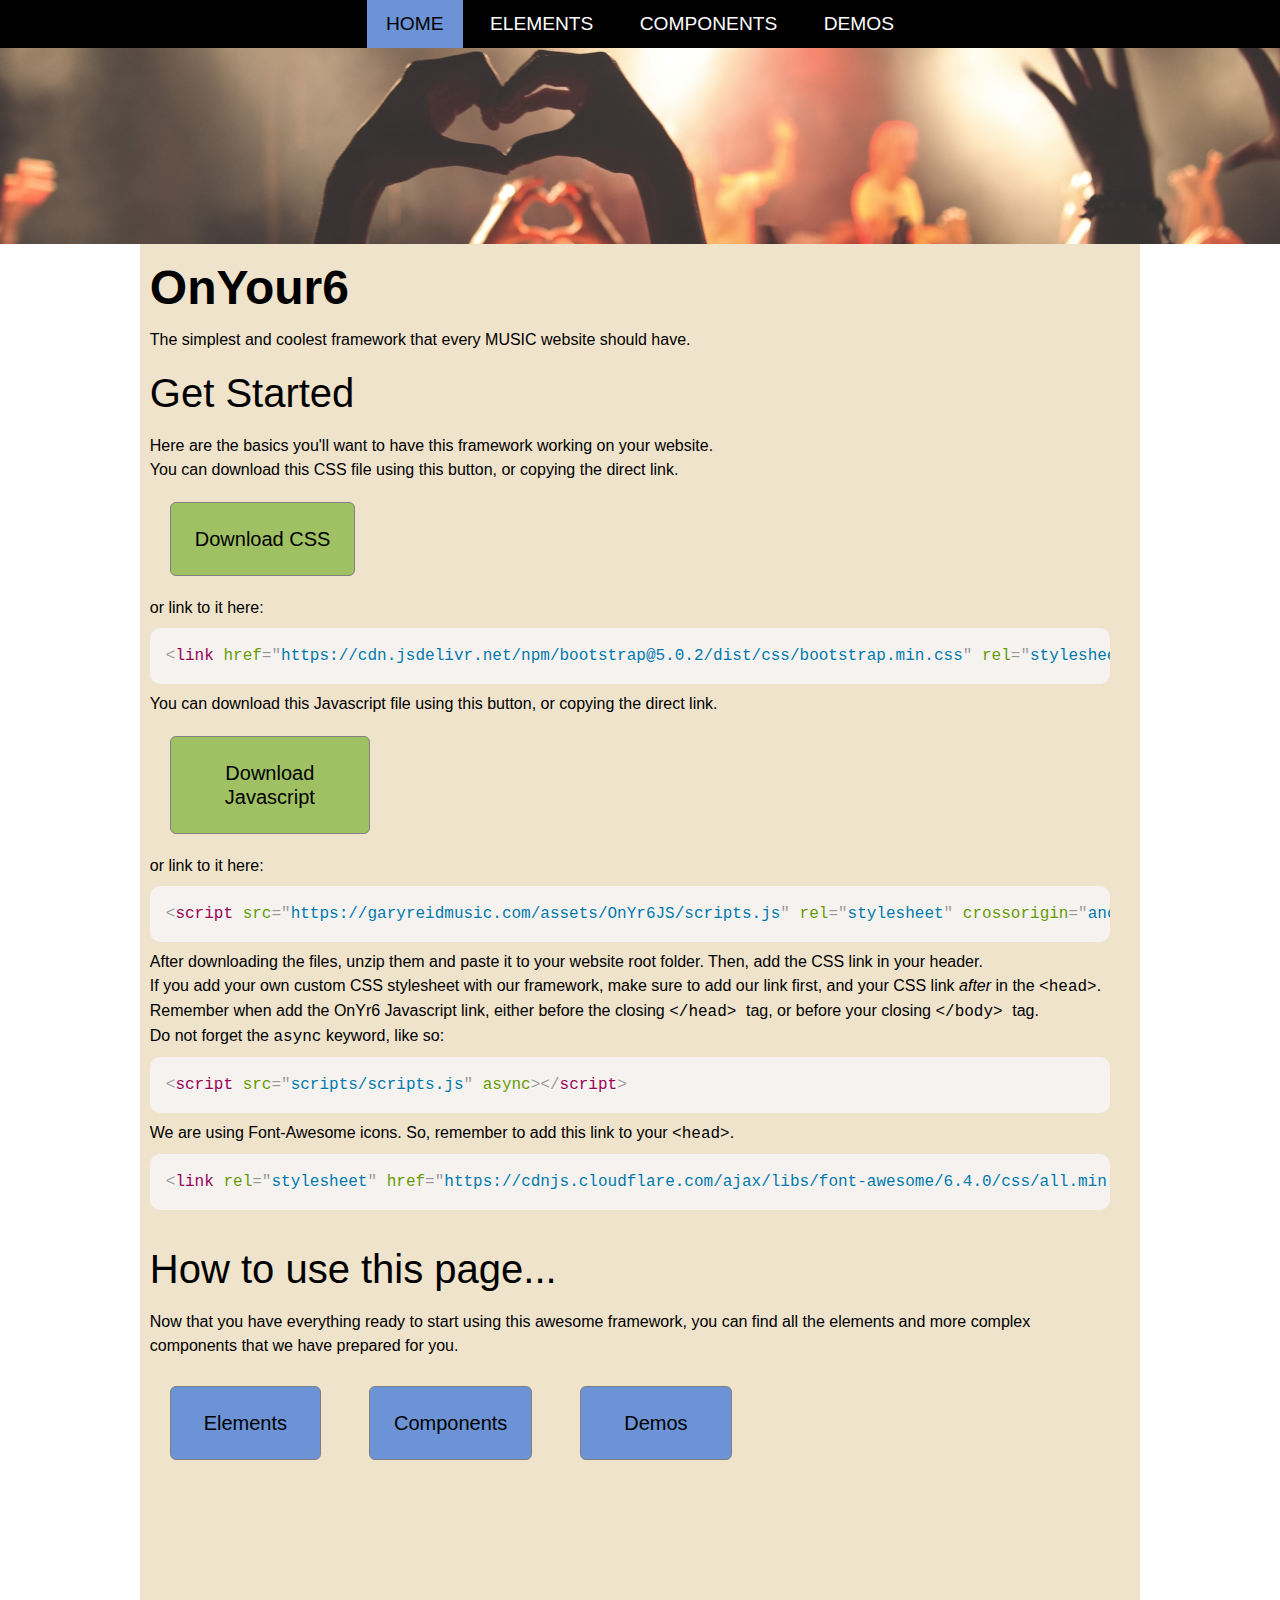
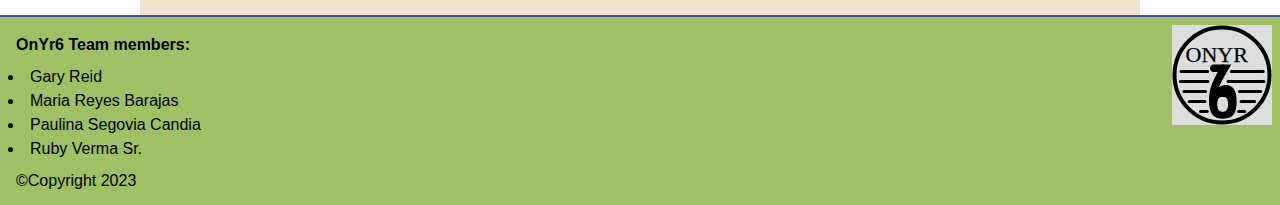
==== commit c9fddc11: "Pre-Submission" ====
--- a/index.html
+++ b/index.html
@@ -54,34 +54,31 @@
     </header>
     <div class="picBig"></div>
     <main class="container">
-        <article>
+     <article>
             <h1 class="bold">OnYour6</h1>
             <p>The simplest and coolest framework that every MUSIC website should have.</p>
             <h2>Get Started</h2>
             <p>Here are the basics you'll want to have this framework working on your website.</p>
-<a href="css/main.css" download="OnYr6v6css">
-<button class="M green abtn">DL .css</button>
-</a> or link to it here:<pre><code class="language-html">https://www.garyreidmusic.com/assets/OnYr6Css/OnYr6v6.css</code></pre>
+            <p>You can download this CSS file using this button, or copying the direct link.</p>
 
-<a href="garyreidmusic.com/assets/scripts/scripts.js" download="OnYr6v6js">
-<button class="M green abtn">DL .js</button>
-</a>or link to it here:<pre><code class="language-html">https://www.garyreidmusic.com/assets/OnYr6Css/OnYr6v6.css</code></pre>
-          
-           or link to it here:<pre><code class="language-html">https://www.garyreidmusic.com/assets/OnYr6Css/OnYr6v6.css</code></pre>
-<!--            <a href="https://garyreidmusic.com/assets/OnYr6Css/OnYr6v6.css" class="button M green aBtn"> -->
-           <p>After downloading the folder, unzip it and paste it to your website root folder.</p> <p>Then, add this link CSS link in your header.</p><p>If you add your own custom CSS stylesheet with our framework, make sure to add our link first, and your CSS link <i>after</i> in the <code>&lt;head></code>.</p>
-           <p>After downloading the folder, unzip it and paste it to your website root folder.</p> <p>Then, add this link CSS link in your header.</p><p>If you add your own custom CSS stylesheet with our framework, make sure to add our link first, and your CSS link <i>after</i> in the <code>&lt;head></code>.</p>
-<pre><code class="language-html">&lt;link rel="stylesheet" href="css/main.css"></code></pre>
+
+            <a href="css/main.css" download class="button L green aBtn"> Download CSS</a>
+            <p>or link to it here: </p><pre><code class="language-html">&lt;link href="https://cdn.jsdelivr.net/npm/bootstrap@5.0.2/dist/css/bootstrap.min.css" rel="stylesheet" crossorigin="anonymous">
+</code></pre>
+
+            <p>You can download this Javascript file using this button, or copying the direct link.</p>
+
+            <a href="scripts/scripts.js" download class="button L green aBtn"> Download Javascript</a>
+            <p>or link to it here:</p><pre><code class="language-html">&lt;script src="https://garyreidmusic.com/assets/OnYr6JS/scripts.js" rel="stylesheet" crossorigin="anonymous" async></code></pre>
+
+           <p>After downloading the files, unzip them and paste it to your website root folder. Then, add the CSS link in your header.</p><p>If you add your own custom CSS stylesheet with our framework, make sure to add our link first, and your CSS link <i>after</i> in the <code>&lt;head></code>.</p>
             
-           <p>And finally, add this Javascript link, either before the closing <code>&lt;/head> </code> tag, or before your closing <code>&lt;/body> </code> tag. </p><p>Do not forget the <code>async</code> keyword!</p>
+           <p>Remember when add the OnYr6 Javascript link, either before the closing <code>&lt;/head> </code> tag, or before your closing <code>&lt;/body> </code> tag. </p><p>Do not forget the <code>async</code> keyword, like so:</p>
         
 <pre><code class="language-html">&lt;script src="scripts/scripts.js" async>&lt;/script></code></pre>
-
             <p>We are using Font-Awesome icons. So, remember to add this link to your <code>&lt;head></code>.</p>
 
-<pre><code class="language-html">&lt;link rel="stylesheet" href="https://cdnjs.cloudflare.com/ajax/libs/font-awesome/6.4.0/css/all.min.css" integrity="sha512-iecdLmaskl7CVkqkXNQ/ZH/XLlvWZOJyj7Yy7tcenmpD1ypASozpmT/E0iPtmFIB46ZmdtAc9eNBvH0H/ZpiBw==" crossorigin="anonymous" referrerpolicy="no-referrer"/></code></pre>
-</article>
-
+<pre><code class="language-html">&lt;link rel="stylesheet" href="https://cdnjs.cloudflare.com/ajax/libs/font-awesome/6.4.0/css/all.min.css" integrity="sha512-iecdLmaskl7CVkqkXNQ/ZH/XLlvWZOJyj7Yy7tcenmpD1ypASozpmT/E0iPtmFIB46ZmdtAc9eNBvH0H/ZpiBw==" crossorigin="anonymous" referrerpolicy="no-referrer"/></code></pre></article>
         <article>
             <h2>How to use this page...</h2>
             <p>Now that you have everything ready to start using this awesome framework, you can find all the elements and more complex components that we have prepared for you.</p>
--- a/css/main.css
+++ b/css/main.css
@@ -1,62 +1,22 @@
-nav ul,
-ol,
-ul {
-   list-style: none
-}
-
-ul.disc1,
-ul.disc2 {
-   list-style-type: disc
-}
-
-ol.decimal2,
-ul.disc2 {
-   padding-left: 1em
-}
-
-code,
-table {
-   text-align: left
-}
-
-.button,
-.homeBtns,
-button,
-legend {
-   text-align: center
-}
-
-#submit,
-.icon {
-   cursor: pointer
-}
-
-.max-full-height,
-img {
-   max-height: 100%
-}
-
-#close-button,
-#popup,
-nav ul {
-   position: fixed
-}
+/* OnYr6 Framework - Group 6 version 6.6 Created 06/06/2024
+Gary Reid
+Maria Reyes Barajas
+Paulina Segovia Candia
+Ruby Verma Sr. */
+
+/*===============================================*/
+/* MINIMUM RESET STYLES */
+/*===============================================*/
 
 html {
    box-sizing: border-box;
-   font-size: 16px
+   font-size: 16px;
 }
 
 *,
-:after,
-:before {
-   box-sizing: inherit
-}
-
-.container,
-.max-full-height,
-.max-full-width {
-   box-sizing: border-box
+*:before,
+*:after {
+   box-sizing: inherit;
 }
 
 body,
@@ -66,30 +26,56 @@
 h4,
 h5,
 h6,
+p,
 ol,
-p,
 ul {
    margin: 0;
    padding: 0;
-   font-weight: 400
-}
-
-.container,
-body,
-section {
-   margin: auto
-}
-
+   font-weight: normal;
+}
+
+ol,
+ul {
+   list-style: none;
+}
+
+img {
+   max-width: 100%;
+   height: auto;
+}
+
+code {
+   text-align: left;
+}
+
+/*===============================================*/
+/* ONYR6 HEADER */
+/*===============================================*/
 header {
    background-color: var(--green);
    border-bottom: solid 2px var(--dark-blue);
-   padding: 1em
+   padding: 1em;
 }
 
 #logo {
-   width: 25%
-}
-
+   width: 25%;
+}
+
+/*===============================================*/
+/* ONYR6 Corporate Specific */
+/*===============================================*/
+body {
+   font-family: 'Josefins Sans', sans-serif;
+   min-width: 300px;
+   font-size: 1rem;
+   font-weight: 400;
+   line-height: 1.5rem;
+   margin: auto;
+}
+
+/*===============================================*/
+/* COLORS - GLOBAL VARIABLES */
+/*===============================================*/
 :root {
    --basic-black: black;
    --basic-white: white;
@@ -101,34 +87,126 @@
    --green: rgb(159, 193, 100);
    --dark-orange: rgb(205, 114, 45);
    --light-orange: rgb(211, 145, 101);
-   --yellow: rgb(239, 227, 203)
-}
-
-body {
-   font-family: 'Josefins Sans', sans-serif;
-   min-width: 300px;
-   font-size: 1rem;
-   font-weight: 400;
-   line-height: 1.5rem;
-   background: var(--yellow)
+   --yellow: rgb(239, 227, 203);
+}
+
+/* COLOR background - Paulina */
+
+.color {
+   border-radius: 6px;
+   width: 150px;
+   height: 30px;
+   margin: 10px;
+}
+
+.black {
+   background-color: var(--basic-black);
+}
+
+.white {
+   background-color: var(--basic-white);
+   border: solid 1px var(--dark-gray);
+}
+
+.gray {
+   background-color: var(--dark-gray);
+}
+
+.lightGray {
+   background-color: var(--light-gray);
+}
+
+.red {
+   background-color: var(--red);
+}
+
+.darkBlue {
+   background-color: var(--dark-blue);
+}
+
+.lightBlue {
+   background-color: var(--light-blue);
+}
+
+.green {
+   background-color: var(--green);
+}
+
+.darkOrange {
+   background-color: var(--dark-orange);
+}
+
+.lightOrange {
+   background-color: var(--light-orange);
+}
+
+.yellow {
+   background-color: var(--yellow);
+   border: solid 1px var(--dark-gray);
+}
+
+/* TEXT Colors  - Paulina */
+/*===============================================*/
+.blackT {
+   color: var(--basic-black);
+}
+
+.whiteT {
+   color: var(--basic-white);
+}
+
+.grayT {
+   color: var(--dark-gray);
+}
+
+.lightGrayT {
+   color: var(--light-gray);
+}
+
+.redT {
+   color: var(--red);
+}
+
+.darkBlueT {
+   color: var(--dark-blue);
+}
+
+.lightBlueT {
+   color: var(--light-blue);
+}
+
+.greenT {
+   color: var(--green);
+}
+
+.darkOrangeT {
+   color: var(--dark-orange);
+}
+
+.lightOrangeT {
+   color: var(--light-orange);
+}
+
+.yellowT {
+   color: var(--yellow);
 }
 
 .container {
    background-color: var(--yellow);
    width: 100%;
-   max-width: 1025px;
+   max-width: 1000px;
+   margin: auto;
    padding: 0 5px;
+   box-sizing: border-box;
    display: flex;
-   flex-direction: column
-}
-
-.green,
-.icon,
-footer,
-nav a#logoLink:hover,
-nav a:hover {
-   background-color: var(--green)
-}
+   /* added by Paulina*/
+   flex-direction: column;
+   /* added by Paulina*/
+}
+
+/*===============================================*/
+/* TYPOGRAPHY Maria */
+/*===============================================*/
 
 h1,
 h2,
@@ -137,18 +215,12 @@
 h5,
 h6 {
    margin: 1rem 0;
-   font-weight: 300
-}
-
-.bold,
-h5,
-th {
-   font-weight: 700
+   font-weight: 300;
 }
 
 h1 {
    font-size: 3rem;
-   line-height: 1
+   line-height: 1;
 }
 
 h2 {
@@ -158,60 +230,78 @@
 
 h3 {
    font-size: 2rem;
-   line-height: 1.2
+   line-height: 1.2;
 }
 
 h4 {
    font-size: 1.25rem;
-   line-height: 1.3
-}
-
-h5,
+   line-height: 1.3;
+}
+
+h5 {
+   font-size: 1rem;
+   font-weight: bold;
+   line-height: 1.4;
+}
+
 h6 {
-   font-size: 1rem
-}
-
-h5 {
-   line-height: 1.4
-}
-
-h6 {
-   line-height: 1.5
+   font-size: 1rem;
+   line-height: 1.5;
+}
+
+/* Bold, italic, underline, and strikethrough (whole word tag) */
+.bold {
+   font-weight: bold;
 }
 
 .italic {
-   font-style: italic
+   font-style: italic;
 }
 
 .under {
-   text-decoration: underline
+   text-decoration: underline;
 }
 
 .strike {
-   text-decoration: line-through
-}
-
-.button,
-button,
-button a,
-nav a {
-   text-decoration: none
+   text-decoration: line-through;
 }
 
 .cap {
-   text-transform: capitalize
+   text-transform: capitalize;
+
 }
 
 .lowcase {
-   text-transform: lowercase
-}
-
-.upcase,
-nav ul {
-   text-transform: uppercase
-}
+   text-transform: lowercase;
+}
+
+.upcase {
+   text-transform: uppercase;
+}
+
+/* ============================== */
+/*TEXT ALIGN - ADDED BY GARY */
+/* ============================== */
+
+.center {
+   text-align: center;
+}
+
+.left {
+   text-align: left;
+}
+
+.right {
+   text-align: right;
+}
+
+
+/*===============================================*/
+/* NAVIGATION */
+/*===============================================*/
 
 .icon {
+   background-color: var(--green);
    border: solid 1px var(--dark-blue);
    box-shadow: 1px 1px var(--dark-blue);
    border-radius: 6px;
@@ -219,510 +309,466 @@
    z-index: 100;
    top: 1.5em;
    right: 2em;
-   padding: 4px
-}
-
-.container2,
-.gallery,
-.video-player,
-form,
-legend {
-   position: relative
-}
-
-legend,
-section,
-td,
-th {
-   padding: .5em
-}
-
-.closeIcon,
-.menuIcon {
+   padding: 4px;
+   cursor: pointer;
+}
+
+.menuIcon,
+.closeIcon {
    font-size: 2.5em;
-   color: var(--dark-blue)
+   color: var(--dark-blue);
 }
 
 .closeIcon {
-   display: none
-}
-
-.aBtn,
-nav a {
-   display: block
+   display: none;
 }
 
 nav ul {
+   text-transform: uppercase;
+   position: fixed;
    transform: translateY(-100%);
-   transition: transform .2s;
+   transition: transform 0.2s;
    top: 0;
    left: 0;
    right: 0;
    z-index: 99;
-   background: #000;
-   color: #fff;
+   background: black;
+   color: white;
+   list-style: none;
    padding-top: 5.5rem;
-   line-height: 3em
+   line-height: 3em;
 }
 
 .showMenu {
-   transform: translateY(0)
+   transform: translateY(0);
 }
 
 nav a {
-   color: #fff;
+   color: rgb(255, 255, 255);
+   text-decoration: none;
    padding: 0 1em;
    margin: .5em 0;
-   font-size: 1.2em
+   font-size: 1.2em;
+   display: block;
 }
 
 nav a:hover {
-   color: #000
+   background-color: var(--green);
+   color: rgb(0, 0, 0);
+}
+
+nav a#logoLink:hover {
+   background-color: var(--green);
 }
 
 nav a.active {
    background-color: var(--light-blue);
-   color: #000
-}
-
+   color: black;
+
+}
+
+/*===============================================*/
+/* MAIN */
+/*===============================================*/
 .aBtn {
-   color: #000
-}
-
-.blackT,
-button a {
-   color: var(--basic-black)
+   display: block;
+   color: black;
 }
 
 article {
    width: 97%;
-   margin: .3em
+   margin: .3em;
 }
 
 section {
+   margin: auto;
+   padding: 0.5em;
    border: solid 1px var(--dark-gray);
-   border-radius: 6px
-}
-
-button.icon,
-pre {
-   margin: 0
+   border-radius: 6px;
 }
 
 .homeBtns {
    display: flex;
    flex-direction: column;
-   gap: .5em;
-   margin: .5em auto;
-   justify-content: center
-}
+   gap: 0.5em;
+   text-align: center;
+   margin: 0.5em auto;
+   justify-content: center;
+}
+
+/*===============================================*/
+/* GENERIC CODE code - Gary */
+/*===============================================*/
 
 pre {
    white-space: pre-wrap;
    line-height: 15px;
+   margin: 0;
    padding: 5px;
+   /* Since CSS 2.1 */
    white-space: -moz-pre-wrap;
+   /* Mozilla, since 1999 */
    white-space: -pre-wrap;
+   /* Opera 4-6 */
    white-space: -o-pre-wrap;
-   word-wrap: break-word
-}
-
-.color {
-   border-radius: 6px;
-   width: 150px;
-   height: 30px;
-   margin: 10px
-}
-
-.white,
-.yellow {
-   border: solid 1px var(--dark-gray)
-}
-
-table,
+   /* Opera 7 */
+   word-wrap: break-word;
+   /* Internet Explorer 5.5+ */
+}
+
+/*===============================================*/
+/* LISTS */  
+/*===============================================*/
+
+ul.disc1 {
+   list-style-type: disc;
+   list-style-position: inside;
+}
+
+ul.disc2 {
+   list-style-type: disc;
+   padding-left: 1em;
+   list-style-position: inside;
+}
+
+ol.decimal {
+   list-style-type: decimal;
+   list-style-position: inside;
+}
+
+ol.decimal2 {
+   list-style-type: decimal;
+   padding-left: 1em;
+   list-style-position: inside;
+}
+
+/*===============================================*/
+/* TABLES  */
+/*===============================================*/
+
+table {
+   border-collapse: collapse;
+   width: 100%;
+   border: solid 1px var(--dark-blue);
+   margin: 1em 0;
+   line-height: 1.2em;
+   text-align: left;
+}
+
+
 td,
 th {
-   border: solid 1px var(--dark-blue)
-}
-
-.black {
-   background-color: var(--basic-black)
-}
-
-.white {
-   background-color: var(--basic-white)
-}
-
-.gray {
-   background-color: var(--dark-gray)
-}
-
-.lightGray {
-   background-color: var(--light-gray)
-}
-
-.red {
-   background-color: var(--red)
-}
-
-.darkBlue {
-   background-color: var(--dark-blue)
-}
-
-.bordered th,
-.lightBlue,
-.striped tr:nth-child(2n),
-fieldset,
-legend {
-   background-color: var(--light-blue)
-}
-
-.darkOrange {
-   background-color: var(--dark-orange)
-}
-
-.lightOrange {
-   background-color: var(--light-orange)
-}
-
-.yellow {
-   background-color: var(--yellow)
-}
-
-.whiteT,
+   border: solid 1px var(--dark-blue);
+   padding: .5em;
+   font-weight: 400;
+}
+
+th {
+   font-weight: 700;
+}
+
+.striped tr:nth-child(even) {
+   background-color: var(--light-blue);
+}
+
+.bordered th {
+   background-color: var(--light-blue);
+}
+
+/*===============================================*/
+/* BUTTONS  - Paulina */
+/*===============================================*/
+
+button,
+.button {
+   display: inline-block;
+   text-decoration: none;
+   text-align: center;
+   border: solid 1px gray;
+   border-radius: 6px;
+   padding: .5em;
+   font-size: 1em;
+   transition: all .25s;
+   margin: 1em;
+   max-width: 70%;
+}
+
+button.icon {
+   margin: 0;
+}
+
+button a {
+   text-decoration: none;
+   color: var(--basic-black);
+}
+
 button.black,
 button.darkBlue,
 button.gray {
-   color: var(--basic-white)
-}
-
-.grayT {
-   color: var(--dark-gray)
-}
-
-.lightGrayT {
-   color: var(--light-gray)
-}
-
-#close-button,
-.redT {
-   color: var(--red)
-}
-
-.darkBlueT {
-   color: var(--dark-blue)
-}
-
-.lightBlueT {
-   color: var(--light-blue)
-}
-
-.greeT {
-   color: var(--green)
-}
-
-.darkOrangeT {
-   color: var(--dark-orange)
-}
-
-.lightOrangeT {
-   color: var(--light-orange)
-}
-
-.yellowT {
-   color: var(--yellow)
-}
-
-.box,
-.card {
-   color: #000;
-   box-shadow: 1px 1px 1px grey
-}
-
-ul.disc1,
-ul.disc2 {
-   list-style-position: inside
-}
-
-ol.decimal,
-ol.decimal2 {
-   list-style-type: decimal;
-   list-style-position: inside
-}
-
-.inline {
-   display: inline
-}
-
-.inline-flex {
-   display: inline-flex
-}
-
-table {
-   border-collapse: collapse;
-   width: 100%;
-   margin: 1em 0;
-   line-height: 1.2em
-}
-
-td,
-th {
-   font-weight: 400
-}
-
-#submit,
-legend {
-   font-weight: 700
-}
-
-.button,
-button {
-   display: inline-block;
-   border: 1px solid gray;
-   border-radius: 6px;
-   padding: .5em;
-   font-size: 1em;
-   transition: .25s;
-   margin: 1em;
-   max-width: 70%
-}
-
-#mainpopimage,
-#submit,
-.contact label,
-.video-player.active {
-   display: block
-}
+   color: var(--basic-white);
+}
+
 
 .XS {
    max-width: 30px;
-   font-size: 10px
+   font-size: 10px;
 }
 
 .XS:hover {
-   border: solid 3px var(--basic-black)
+   border: solid 3px var(--basic-black);
 }
 
 .S {
    max-width: 70px;
    padding: .4em;
-   font-size: 12px
+   font-size: 12px;
 }
 
 .M {
    max-width: 100px;
    padding: .7em;
-   font-size: 16px
+   font-size: 16px;
 }
 
 .L {
    max-width: 200px;
    padding: 1.2em;
-   font-size: 20px
-}
-
-.button:hover,
-button:hover {
-   letter-spacing: 4px
-}
-
-.button.active,
-button.active {
-   border: 4px solid
-}
+   font-size: 20px;
+}
+
+button:hover,
+.button:hover {
+   letter-spacing: 4px;
+}
+
+button.active,
+.button.active {
+   /* border-style: dashed; */
+   border: solid 4px;
+}
+
+
+/* FORM  - Ruby */ 
+/*===============================================*/
 
 form {
    margin: auto;
-   padding: 0
+   padding: 0;
+   position: relative;
 }
 
 legend {
+   position: relative;
+   text-align: center;
+   padding: 0.5em;
    top: 2px;
+   font-weight: bold;
    margin-bottom: 0;
+   background-color: var(--light-blue);
    border: solid 1px var(--basic-white);
-   border-radius: 6px
+   border-radius: 6px;
 }
 
 fieldset {
+   background-color: var(--light-blue);
    border-radius: 5px;
-   border: 2px solid #fff;
+   border: solid 2px #fff;
    max-width: 450px;
-   margin: .5em auto;
-   box-shadow: rgba(0, 0, 0, .24) 0 3px 5px
-}
-
+   margin: 0.5em auto;
+   box-shadow: rgba(0, 0, 0, 0.24) 0px 3px 5px;
+}
+
+/* Apply unique styling for form elements */
 #myForm {
-   background-color: #00008b
+   background-color: darkblue;
 }
 
 .form-group {
-   margin-bottom: 10px
+   margin-bottom: 10px;
 }
 
 .contact label {
+   display: block;
    margin-top: .5em;
    margin-bottom: 5px;
-   margin-left: .1em
-}
-
-.contact input[type=text],
-input[type=email],
-select,
-textarea {
+   margin-left: .1em;
+}
+
+.contact input[type="text"],
+input[type="email"],
+textarea,
+select {
    display: block;
    width: 80%;
    padding: 10px;
    border: 1px solid #ccc;
    border-radius: 5px;
    min-width: 80%;
-   box-shadow: 0 0 3px rgba(0, 0, 0, .1);
-   margin-left: 1em
-}
-
-.radio,
+   box-shadow: 0 0 3px rgba(0, 0, 0, 0.1);
+   margin-left: 1em;
+}
+
 label {
    padding-left: 1em;
-   margin-bottom: .25em
+   margin-bottom: .25em;
+}
+
+.radio {
+   padding-left: 1em;
+   margin-bottom: .25em;
 }
 
 .music {
-   padding-left: 0
+   padding-left: 0;
 }
 
 #submit {
+   display: block;
    background-color: #fff;
-   color: #87ceeb;
+   color: skyblue;
+   font-weight: bold;
    padding: 5px 20px;
    border: none;
    border-radius: 4px;
+   cursor: pointer;
    font-size: 1em;
    margin: 4px;
-   box-shadow: rgba(0, 0, 0, .24) 0 3px 8px
+   box-shadow: rgba(0, 0, 0, 0.24) 0px 3px 8px;
 }
 
 .button-container {
    display: flex;
-   justify-content: center
+   justify-content: center;
 }
 
 input:focus,
 textarea:focus {
-   outline: skyblue solid 1px;
-   border: 1px solid #87ceeb;
-   box-shadow: 0 0 3px #87ceeb
-}
+   outline: solid 1px skyblue;
+   border: 1px solid skyblue;
+   box-shadow: 0 0 3px skyblue;
+}
+
+
+
+/*===============================================*/
+/* COMPONENTS */
+/*===============================================*/
+/* GRID - Gary Reid */
+/* ======================================= */
 
 .tall1 {
-   grid-row: span 1/auto
+   grid-row: span 1 / auto;
 }
 
 .tall2 {
-   grid-row: span 2/auto
+   grid-row: span 2 / auto;
 }
 
 .tall3 {
-   grid-row: span 3/auto
+   grid-row: span 3 / auto;
 }
 
 .tall4 {
-   grid-row: span 4/auto
+   grid-row: span 4 / auto;
 }
 
 .tall5 {
-   grid-row: span 5/auto
+   grid-row: span 5 / auto;
 }
 
 .tall6 {
-   grid-row: span 6/auto
+   grid-row: span 6 / auto;
 }
 
 .tall7 {
-   grid-row: span 7/auto
+   grid-row: span 7 / auto;
 }
 
 .tall8 {
-   grid-row: span 8/auto
+   grid-row: span 8 / auto;
 }
 
 .tall9 {
-   grid-row: span 9/auto
+   grid-row: span 9 / auto;
 }
 
 .tall10 {
-   grid-row: span 10/auto
+   grid-row: span 10 / auto;
 }
 
 .tall11 {
-   grid-row: span 11/auto
+   grid-row: span 11 / auto;
 }
 
 .tall12 {
-   grid-row: span 12/auto
+   grid-row: span 12 / auto;
 }
 
 .wide1 {
-   grid-column: span 1/auto
+   grid-column: span 1 / auto;
 }
 
 .wide2 {
-   grid-column: span 2/auto
+   grid-column: span 2 / auto;
 }
 
 .wide3 {
-   grid-column: span 3/auto
+   grid-column: span 3 / auto;
 }
 
 .wide4 {
-   grid-column: span 4/auto
+   grid-column: span 4 / auto;
 }
 
 .wide5 {
-   grid-column: span 5/auto
+   grid-column: span 5 / auto;
 }
 
 .wide6 {
-   grid-column: span 6/auto
+   grid-column: span 6 / auto;
 }
 
 .wide7 {
-   grid-column: span 7/auto
+   grid-column: span 7 / auto;
 }
 
 .wide8 {
-   grid-column: span 8/auto
+   grid-column: span 8 / auto;
 }
 
 .wide9 {
-   grid-column: span 9/auto
+   grid-column: span 9 / auto;
 }
 
 .wide10 {
-   grid-column: span 10/auto
+   grid-column: span 10 / auto;
 }
 
 .wide11 {
-   grid-column: span 11/auto
+   grid-column: span 11 / auto;
 }
 
 .wide12 {
-   grid-column: span 12/auto
-}
-
+   grid-column: span 12 / auto;
+}
+
+/*General Purpose Image - Gary */
 img {
-   height: auto;
-   max-width: 100%
+   max-width: 100%;
+   max-height: 100%;
 }
 
 .round {
-   border: 1px solid #00f;
+   border: 1px solid blue;
    border-radius: 50%;
-   object-fit: fill
-}
+   object-fit: fill;
+}
+/*General Purpose Image - Gary */
 
 .basic-grid {
    display: grid;
    grid-gap: 0.25em;
-   grid-template-columns: repeat(auto-fill, minmax(100px, 1fr))
+   grid-template-columns: repeat(auto-fill, minmax(100px, 1fr));
 }
 
 .onyr6-grid {
@@ -731,222 +777,304 @@
    max-width: 1025px;
    margin: auto;
    grid-gap: 3px;
-   grid-template-columns: repeat(12, 1fr)
-}
-
-.box,
-.flex {
-   display: flex
-}
-
-.flex {
-   justify-content: space-evenly
+   grid-template-columns: repeat(auto, minmax(97px, 1fr));
+   grid-auto-rows: repeat(auto, minmax(57px, 1fr));
 }
 
 .container2 {
    border: 1px solid var(--yellow);
-   margin: 5px auto;
+   margin: auto;
+   position: relative;
    width: 100%;
-   padding: 3px
+   padding: 3px;
 }
 
 .box {
+   display: flex;
    flex-direction: row;
-   border: 1px solid grey
+   border: 1px grey solid;
+   color: black;
+   box-shadow: 1px 1px 1px grey;
 }
 
 .card {
    justify-content: center;
-   background: center #eee;
+   background: #eee;
+   color: black;
+   box-shadow: 1px 1px 1px grey;
    margin: auto;
    overflow: hidden;
    width: 100%;
-   height: 100%
+   height: 100%;
+   background-position: center;
 }
 
 .max-full-width {
-   max-width: 100%
-}
-
-.eight-by-eight,
-.eleven-by-eleven,
-.five-by-five,
-.four-by-four,
-.nine-by-nine,
-.seven-by-seven,
-.six-by-six,
-.ten-by-ten,
-.three-by-three,
-.twelve-by-twelve,
+   max-width: 100%;
+   box-sizing: border-box;
+}
+
+.max-full-height {
+   max-height: 100%;
+   box-sizing: border-box;
+}
+
+/* Pre-Defined-Grids - Gary Reid */
+/* I question the wisdom of making these */
 .two-by-two {
    display: grid;
    max-width: 1025px;
+   margin: auto;
    grid-gap: 0.5em;
-   margin: auto
-}
-
-.two-by-two {
    grid-template-rows: repeat(2, 1fr);
-   grid-template-columns: repeat(2, 1fr)
+   grid-template-columns: repeat(2, 1fr);
 }
 
 .three-by-three {
+   display: grid;
+   max-width: 1025px;
+   margin: auto;
+   grid-gap: 0.5em;
    grid-template-rows: repeat(3, 1fr);
-   grid-template-columns: repeat(3, 1fr)
+   grid-template-columns: repeat(3, 1fr);
 }
 
 .four-by-four {
+   display: grid;
+   max-width: 1025px;
+   margin: auto;
+   grid-gap: 0.5em;
    grid-template-rows: repeat(4, 1fr);
-   grid-template-columns: repeat(4, 1fr)
+   grid-template-columns: repeat(4, 1fr);
 }
 
 .five-by-five {
+   display: grid;
+   max-width: 1025px;
+   margin: auto;
+   grid-gap: 0.5em;
    grid-template-rows: repeat(5, 1fr);
-   grid-template-columns: repeat(5, 1fr)
+   grid-template-columns: repeat(5, 1fr);
 }
 
 .six-by-six {
+   display: grid;
+   max-width: 1025px;
+   margin: auto;
+   grid-gap: 0.5em;
    grid-template-rows: repeat(6, 1fr);
-   grid-template-columns: repeat(6, 1fr)
+   grid-template-columns: repeat(6, 1fr);
 }
 
 .seven-by-seven {
+   display: grid;
+   max-width: 1025px;
+   margin: auto;
+   grid-gap: 0.5em;
    grid-template-rows: repeat(7, 1fr);
-   grid-template-columns: repeat(7, 1fr)
+   grid-template-columns: repeat(7, 1fr);
 }
 
 .eight-by-eight {
+   display: grid;
+   max-width: 1025px;
+   margin: auto;
+   grid-gap: 0.5em;
    grid-template-rows: repeat(8, 1fr);
-   grid-template-columns: repeat(8, 1fr)
+   grid-template-columns: repeat(8, 1fr);
 }
 
 .nine-by-nine {
+   display: grid;
+   max-width: 1025px;
+   margin: auto;
+   grid-gap: 0.5em;
    grid-template-rows: repeat(9, 1fr);
-   grid-template-columns: repeat(9, 1fr)
+   grid-template-columns: repeat(9, 1fr);
 }
 
 .ten-by-ten {
+   display: grid;
+   max-width: 1025px;
+   margin: auto;
+   grid-gap: 0.5em;
    grid-template-rows: repeat(10, 1fr);
-   grid-template-columns: repeat(10, 1fr)
+   grid-template-columns: repeat(10, 1fr);
 }
 
 .eleven-by-eleven {
+   display: grid;
+   max-width: 1025px;
+   margin: auto;
+   grid-gap: 0.5em;
    grid-template-rows: repeat(11, 1fr);
-   grid-template-columns: repeat(11, 1fr)
+   grid-template-columns: repeat(11, 1fr);
 }
 
 .twelve-by-twelve {
+   display: grid;
+   max-width: 1025px;
+   margin: auto;
+   grid-gap: 0.5em;
    grid-template-rows: repeat(12, 1fr);
-   grid-template-columns: repeat(12, 1fr)
-}
-
-.fl-clear,
-.fl-left,
-.fl-right,
-.video-player {
-   max-width: 100%
+   grid-template-columns: repeat(12, 1fr);
+}
+
+/*
+ ================= 
+FLEXES AND FLOATS - Gary
+ ================= 
+*/
+
+.flex {
+   display: inline-flex;
 }
 
 .fl-left {
    float: left;
-   background: #ddd
+   max-width: 100%;
+   background: #ddd;
 }
 
 .fl-right {
    float: right;
-   background: #ddd
+   max-width: 100%;
+   background: #ddd;
 }
 
 .fl-clear {
    margin: auto;
-   clear: both
-}
+   max-width: 100%;
+   clear: both;
+}
+
+/* PARALLAX SCROLL */
+/*===============================================*/
 
 .parallax {
+   /* Image */
    background-image: url("../images/bgImg01.jpg");
+
+   /* Set a height */
    min-height: 300px;
+
+   /* Code for parallax scroll effect*/
    background-attachment: fixed;
    background-position: center;
    background-repeat: no-repeat;
-   background-size: cover
-}
+   background-size: cover;
+}
+
+
+/* MUSIC PLAYER - Ruby  */
+/*===============================================*/
 
 audio {
-   width: 250px
-}
-
-#controls,
-.buttons-container,
+   width: 250px;
+}
+
 .todo-list {
-   margin-top: 5px
-}
-
-#video-selection,
-select {
-   margin: 1em;
-   border: solid 2px var(--dark-blue)
+   margin-top: 5px;
 }
 
 .todo-item {
    display: flex;
    align-items: center;
    justify-content: center;
-   background-color: #87cefa;
-   margin-bottom: 5px
-}
-
-.buttons button,
-.todo-item input[type=checkbox] {
-   margin-right: 10px
+   background-color: lightskyblue;
+   margin-bottom: 5px;
+}
+
+.todo-item input[type="checkbox"] {
+   margin-right: 10px;
 }
 
 .todo-item .text {
-   flex-grow: 1
+   flex-grow: 1;
+}
+
+.buttons-container {
+   margin-top: 5px;
 }
 
 .buttons {
    display: flex;
    justify-content: center;
-   margin: 3px auto
+   margin: 3px auto;
+
+   /* text-align:center; */
+}
+
+.buttons button {
+   margin-right: 10px;
+}
+
+
+/* VIDEO PLAYER - Ruby */
+/*===============================================*/
+
+select {
+   margin: 1em;
+   border: solid 2px var(--dark-blue);
 }
 
 #video-selection {
-   font-size: 15px
+   margin: 1em;
+   border: solid 2px var(--dark-blue);
+   font-size: 15px;
 }
 
 .video-player {
+   max-width: 100%;
+   position: relative;
    padding-bottom: 56.25%;
+   /* 16:9 aspect ratio */
    height: 0;
    margin-bottom: 20px;
-   display: none
-}
-
-.video-player iframe,
-.video-player video {
+   display: none;
+}
+
+.video-player.active {
+   display: block;
+}
+
+.video-player video,
+.video-player iframe {
    position: absolute;
    top: 0;
    left: 0;
    width: 100%;
-   height: 100%
-}
+   height: 100%;
+}
+
+.controls {
+   margin-top: 10px;
+}
+
+
+/* LIGHTBOX - Ruby */
+/*===============================================*/
 
 #popup {
+   position: fixed;
    z-index: 1000;
-   top: 20%;
-   left: 5%;
+   top: 0;
+   left: 0;
    width: 90%;
-   height: 60%;
-   background-color: rgba(128, 128, 128, .5);
-   display: none
+   height: 90%;
+   background-color: rgba(128, 128, 128, 0.5);
+   display: none;
 }
 
 #mainpopimage {
+   position: fixed;
+   display: block;
    position: absolute;
    border: 4px solid var(--light-blue);
    transform: translate(30%, 50%);
    max-width: 90%;
-   margin: 0 auto;
-   height: auto
+   margin: 0px auto;
+   height: auto;
 }
 
 .gallery {
@@ -955,122 +1083,153 @@
    justify-content: center;
    align-content: center;
    gap: 10px;
-   min-width: 250px;
    max-width: 600px;
-   margin: 1em auto
+   margin: 1em auto;
+   position: relative;
 }
 
 .gallery img {
    border: 3px solid var(--light-gray);
    max-width: 150px;
-   height: 150px
+   height: 150px;
 }
 
 #close-button {
-   top: calc(48vh - 200px);
-   right: calc(50% - 140px);
-   border: solid 3px var(--basic-white);
+   position: fixed;
+   top: 20%;
+   right: 53%;
+   color: var(--dark-blue);
+   border: solid 3px var(--light-blue);
    border-radius: 6px;
    padding: .2em;
    font-size: 30px;
    cursor: pointer;
-   z-index: 1001
-}
-
-#left-button,
+   z-index: 1001;
+}
+
+#left-button {
+   position: absolute;
+   top: 50%;
+   left: 1em;
+   color: var(--dark-blue);
+   font-size: 28px;
+   cursor: pointer;
+   z-index: 1001;
+   position: absolute;
+   transform: translateY(-50%);
+}
+
 #right-button {
    position: absolute;
    top: 50%;
-   color: var(--red);
+   right: 1em;
+   transform: translate(0, -50%);
+   color: var(--dark-blue);
    font-size: 28px;
-   text-shadow: 2px 2px 2px #fff;
    cursor: pointer;
-   z-index: 3000
-}
-
-#left-button {
-   left: 1em
-}
-
-#right-button {
-   right: 1em
-}
+   z-index: 1001;
+}
+
+
+
+/*===============================================*/
+/* FOOTER */
+/*===============================================*/
 
 footer {
+   background-color: var(--green);
    border-top: solid 2px var(--dark-blue);
-   padding: .5em
+   padding: .5em;
 }
 
 footer p {
-   margin: .5em
-}
+   margin: .5em;
+}
+
+/*===============================================*/
+/* MEDIAQUERIES - Responsive - Gary Reid*/
+/*========================================*/
 
 @media print {
 
    .dont-print,
    .dont-print * {
-      display: none !important
+      display: none !important;
    }
 }
 
-@media only screen and (min-width:100px) {
+@media only screen and (min-width: 100px) {
+
    #mainpopimage {
       top: 50%;
       left: 50%;
-      border: 8px solid #769ee2;
-      transform: translate(-50%, -50%)
+      border: 8px solid rgb(118, 158, 226);
+      transform: translate(-50%, -50%);
    }
 }
 
-.desk,
+/* RESPONSIVE DIVS  */
+.phab,
+.tab,
 .lap,
-.phab,
-.tab {
-   width: 100vw
-}
-
-@media (min-width:500px) {
+.desk {
+   width: 100vw;
+}
+
+@media (min-width: 500px) {
    .phab {
       max-width: 475px;
       display: grid;
       grid-template-columns: 1fr 1fr;
       grid-template-rows: 1fr 1fr 1fr;
-      justify-content: space-between
+      justify-items: space-between;
+
    }
 }
 
-@media (min-width:750px) {
-
-   .phab,
-   .tab {
+@media (min-width: 750px) {
+   .tab,
+   .phab {
       max-width: 710px;
       display: grid;
       grid-template-columns: 1fr 1fr 1fr;
       grid-template-rows: 1fr 1fr;
-      justify-content: space-between
+      justify-items: space-between;
    }
 }
 
-@media (min-width:1000px) {
-
+@media (min-width: 1000px) {
    .lap,
-   .phab,
-   .tab {
+   .tab,
+   .phab {
       max-width: 1000px;
       display: grid;
-      grid-template-columns: 1fr 1fr 1fr;
-      grid-template-rows: 1fr 1fr
+      grid-template-columns: 1fr 1fr 1fr 1fr;
+      grid-template-rows: 1fr 1fr;
    }
 }
 
+@media (min-width: 1200px) {
+   .desk,
+   .lap,
+   .tab,
+   .phab {
+      max-width: 1000px;
+      display: grid;
+      grid-template-columns: 1fr 1fr 1fr 1fr 1fr;
+      grid-template-rows: 1fr 1fr;  
+   }
+}
+
 @media only screen and (min-width:750px) {
 
-   #logo,
+   /*************** header *******************/
    button.icon {
-      display: none
+      display: none;
    }
 
    nav ul {
+      /* background-color: var(--green); */
       display: flex;
       flex-direction: row;
       align-items: center;
@@ -1078,11 +1237,15 @@
       gap: .5em;
       transform: translateY(0);
       padding: 0;
-      border-bottom: solid 1px var(--sec-alt-color)
+      border-bottom: solid 1px var(--sec-alt-color);
    }
 
    nav ul li a {
-      margin: 0
+      margin: 0;
+   }
+
+   #logo {
+      display: none;
    }
 
    div.picBig {
@@ -1093,6 +1256,6 @@
       background-repeat: no-repeat;
       background-position: center;
       background-size: cover;
-      background-color: var(--main-color)
+      background-color: var(--main-color);
    }
 }
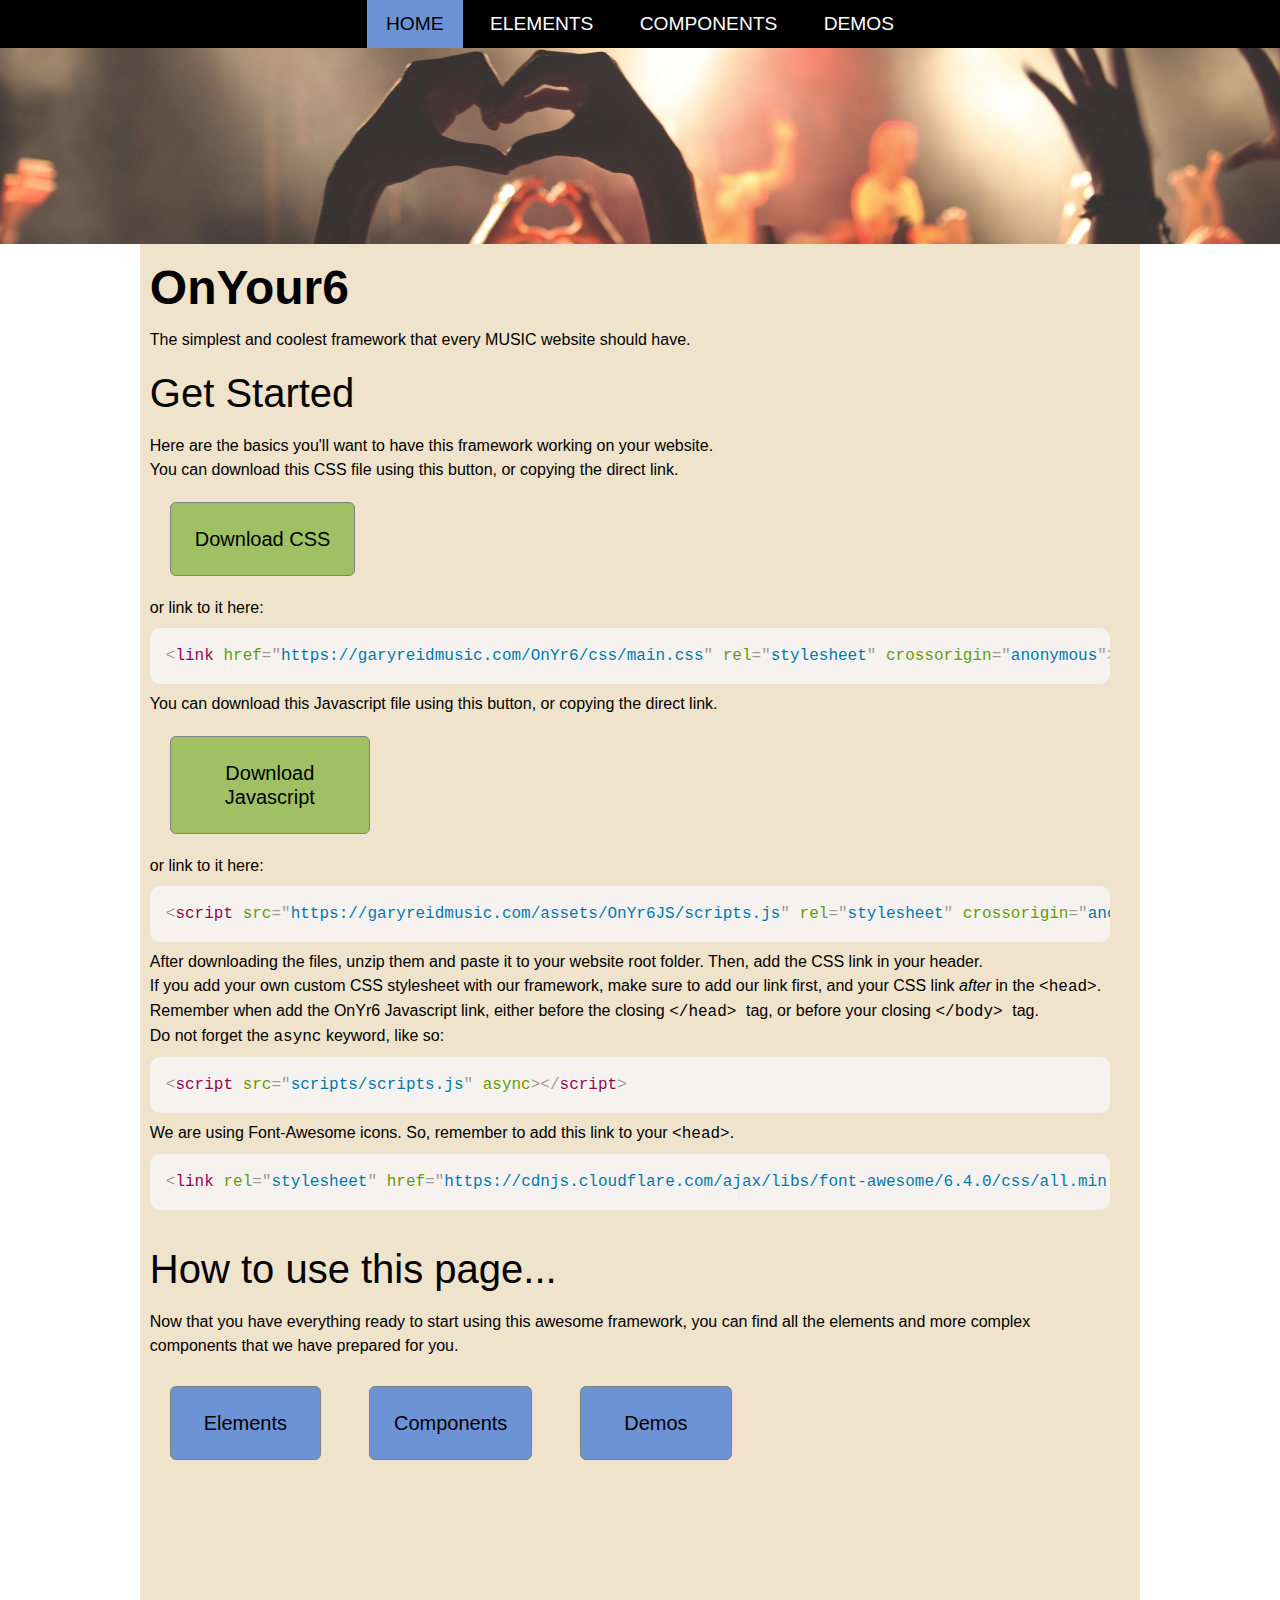
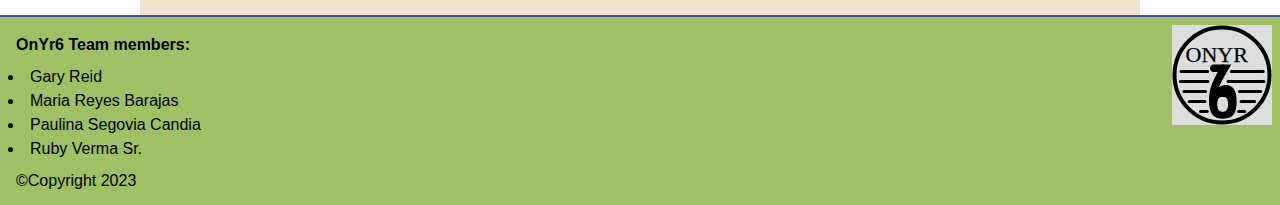
==== commit 76730d8b: "css link on index page" ====
--- a/index.html
+++ b/index.html
@@ -63,7 +63,7 @@
 
 
             <a href="css/main.css" download class="button L green aBtn"> Download CSS</a>
-            <p>or link to it here: </p><pre><code class="language-html">&lt;link href="https://cdn.jsdelivr.net/npm/bootstrap@5.0.2/dist/css/bootstrap.min.css" rel="stylesheet" crossorigin="anonymous">
+            <p>or link to it here: </p><pre><code class="language-html">&lt;link href="https://garyreidmusic.com/OnYr6/css/main.css" rel="stylesheet" crossorigin="anonymous">
 </code></pre>
 
             <p>You can download this Javascript file using this button, or copying the direct link.</p>
--- a/css/main.css
+++ b/css/main.css
@@ -920,11 +920,9 @@
    grid-template-columns: repeat(12, 1fr);
 }
 
-/*
- ================= 
-FLEXES AND FLOATS - Gary
- ================= 
-*/
+/*========================*/
+/*FLEXES AND FLOATS - Gary*/
+/*========================*/
 
 .flex {
    display: inline-flex;
@@ -949,15 +947,13 @@
 }
 
 /* PARALLAX SCROLL */
-/*===============================================*/
+/*========================*/
 
 .parallax {
    /* Image */
    background-image: url("../images/bgImg01.jpg");
-
    /* Set a height */
    min-height: 300px;
-
    /* Code for parallax scroll effect*/
    background-attachment: fixed;
    background-position: center;
@@ -967,7 +963,7 @@
 
 
 /* MUSIC PLAYER - Ruby  */
-/*===============================================*/
+/*========================*/
 
 audio {
    width: 250px;
@@ -1001,8 +997,6 @@
    display: flex;
    justify-content: center;
    margin: 3px auto;
-
-   /* text-align:center; */
 }
 
 .buttons button {
@@ -1011,7 +1005,7 @@
 
 
 /* VIDEO PLAYER - Ruby */
-/*===============================================*/
+/*===================================*/
 
 select {
    margin: 1em;
